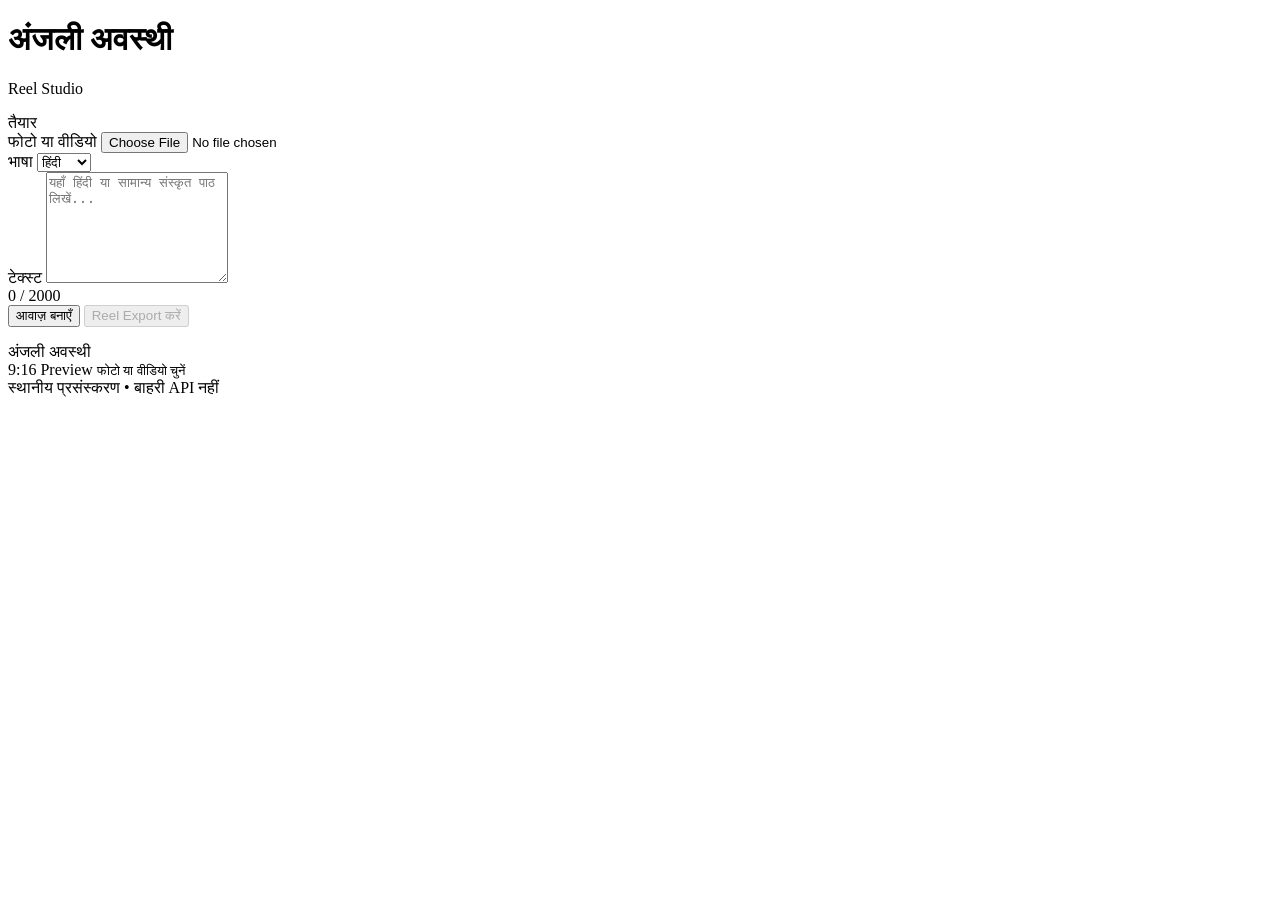
==== index.html @ f4f8afca "Rename imdex.html to index.html" ====
<!doctype html>
<html lang="hi">
<head>
  <meta charset="utf-8">
  <meta name="viewport" content="width=device-width, initial-scale=1">
  <meta name="description" content="अंजली अवस्थी — हिंदी और सामान्य संस्कृत TTS के साथ 9:16 reel studio">
  <title>अंजली अवस्थी — Reel Studio</title>
  <link rel="stylesheet" href="./styles.css">
</head>

<body>
  <header class="app-header">
    <div>
      <h1>अंजली अवस्थी</h1>
      <p>Reel Studio</p>
    </div>

    <span id="appStatus" class="status" aria-live="polite">तैयार</span>
  </header>

  <main class="studio">
    <!-- Editor -->
    <section class="editor" aria-label="Reel editor">

      <div class="field">
        <label for="mediaInput">फोटो या वीडियो</label>
        <input
          id="mediaInput"
          type="file"
          accept="image/*,video/*"
        >
      </div>

      <div class="field">
        <label for="languageSelect">भाषा</label>
        <select id="languageSelect">
          <option value="hi-IN">हिंदी</option>
          <option value="sa-IN">संस्कृत</option>
        </select>
      </div>

      <div class="field">
        <label for="textInput">टेक्स्ट</label>
        <textarea
          id="textInput"
          rows="7"
          maxlength="2000"
          placeholder="यहाँ हिंदी या सामान्य संस्कृत पाठ लिखें..."
        ></textarea>
        <div class="field-meta">
          <span id="charCount">0 / 2000</span>
        </div>
      </div>

      <div class="actions">
        <button id="speakButton" type="button">
          आवाज़ बनाएँ
        </button>

        <button id="exportButton" type="button" disabled>
          Reel Export करें
        </button>
      </div>

      <p id="message" class="message" aria-live="polite"></p>
    </section>

    <!-- Preview -->
    <section class="preview" aria-label="Reel preview">
      <div class="preview-stage" id="previewStage">

        <img
          id="previewImage"
          alt="चयनित फोटो का preview"
          hidden
        >

        <video
          id="previewVideo"
          playsinline
          muted
          hidden
        ></video>

        <div
          id="textOverlay"
          class="text-overlay"
          aria-live="polite"
        ></div>

        <div class="watermark">अंजली अवस्थी</div>

        <div id="emptyPreview" class="preview-empty">
          <span>9:16 Preview</span>
          <small>फोटो या वीडियो चुनें</small>
        </div>
      </div>

      <audio
        id="ttsAudio"
        controls
        preload="none"
        hidden
      ></audio>

      <a
        id="downloadLink"
        class="download-link"
        hidden
      >
        Reel डाउनलोड करें
      </a>
    </section>
  </main>

  <footer class="app-footer">
    <span>स्थानीय प्रसंस्करण • बाहरी API नहीं</span>
  </footer>

  <script type="module" src="./app.js"></script>
</body>
</html>
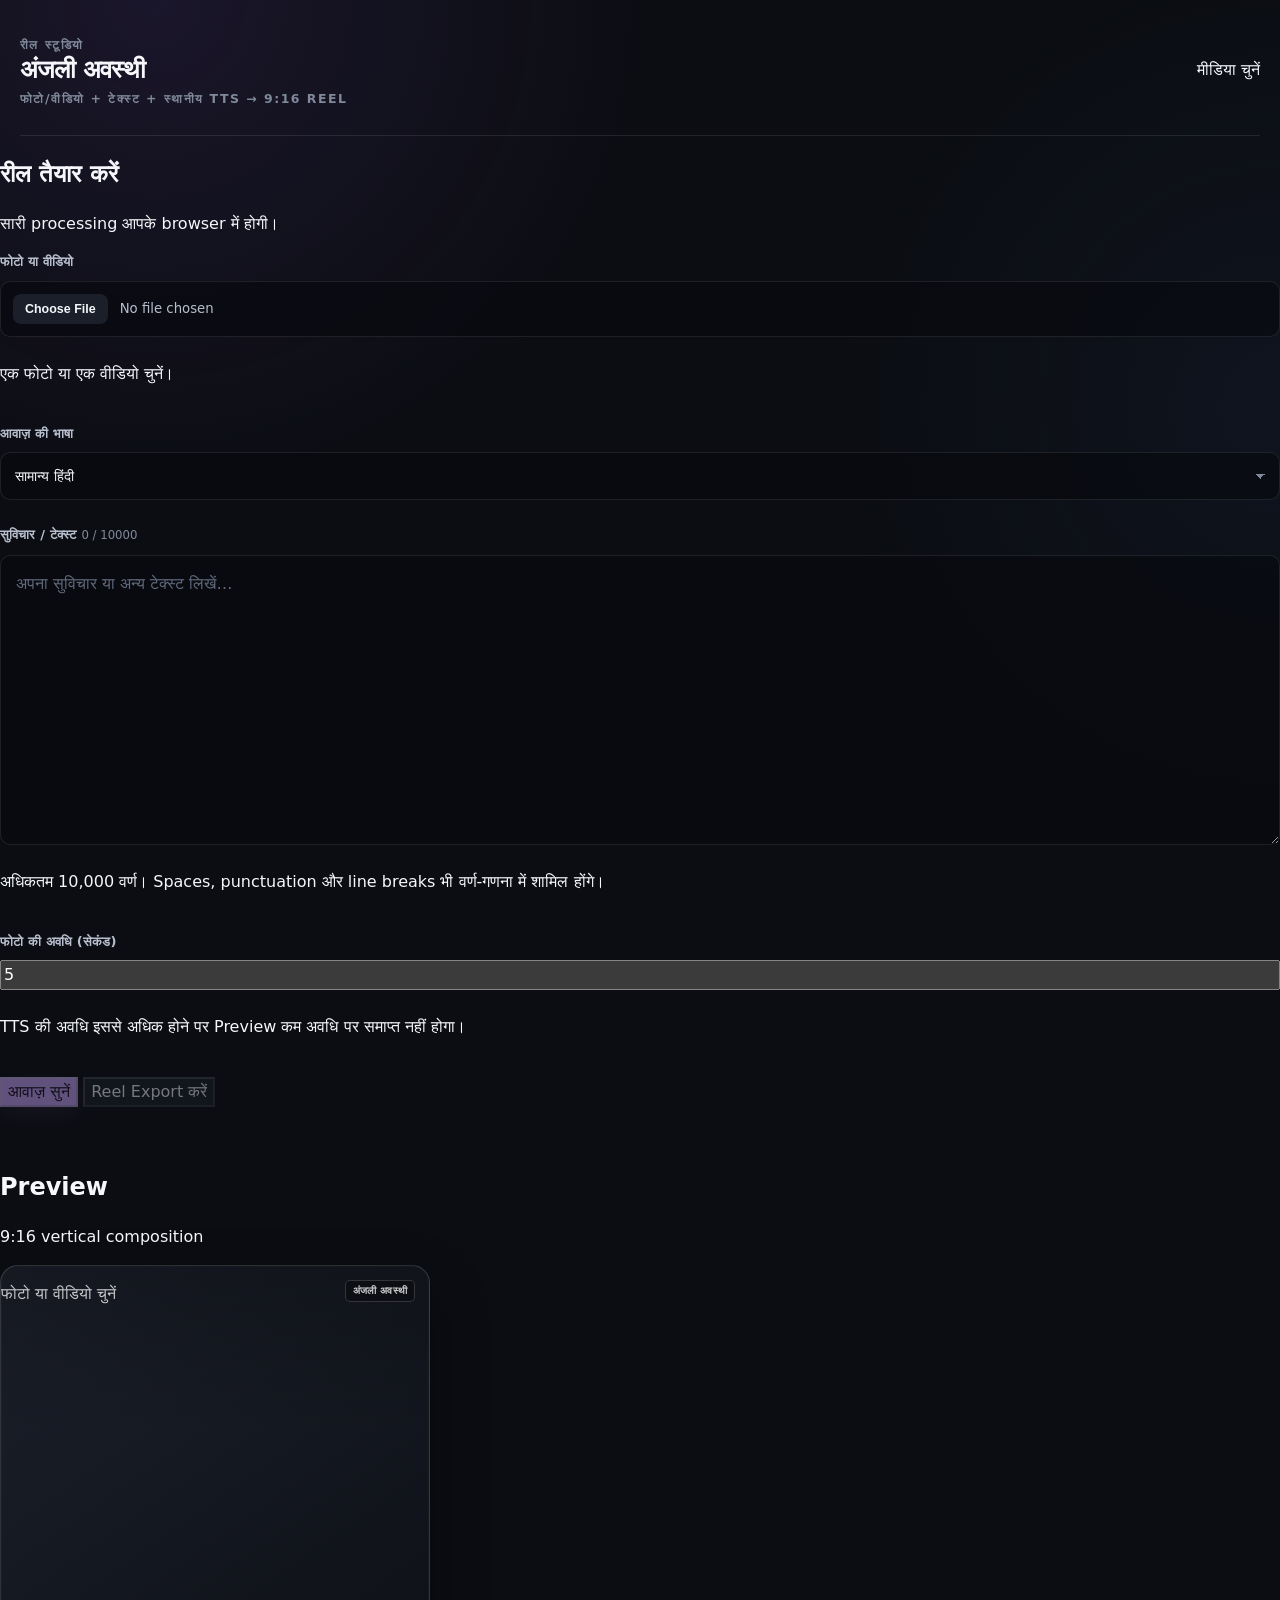
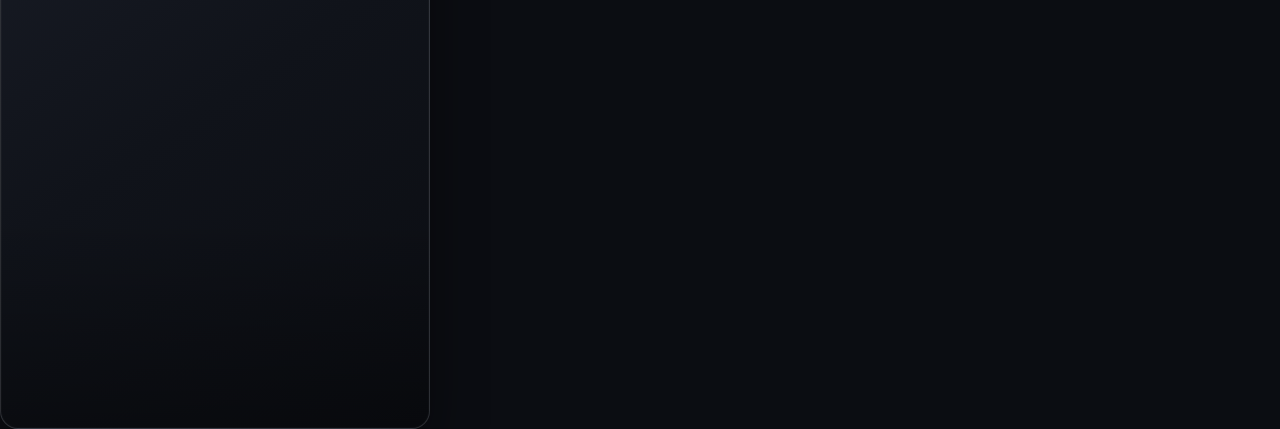
==== commit cea23dbe: "Update index.html" ====
--- a/index.html
+++ b/index.html
@@ -3,120 +3,141 @@
 <head>
   <meta charset="utf-8">
   <meta name="viewport" content="width=device-width, initial-scale=1">
-  <meta name="description" content="अंजली अवस्थी — हिंदी और सामान्य संस्कृत TTS के साथ 9:16 reel studio">
+  <meta name="description" content="अंजली अवस्थी — फोटो या वीडियो, टेक्स्ट और स्थानीय TTS से 9:16 रील प्रिव्यू स्टूडियो।">
   <title>अंजली अवस्थी — Reel Studio</title>
-  <link rel="stylesheet" href="./styles.css">
+  <link rel="stylesheet" href="styles.css">
 </head>
+<body>
+  <div class="app-shell">
+    <header class="app-header">
+      <div>
+        <p class="eyebrow">रील स्टूडियो</p>
+        <h1>अंजली अवस्थी</h1>
+        <p class="app-subtitle">फोटो/वीडियो + टेक्स्ट + स्थानीय TTS → 9:16 Reel</p>
+      </div>
+      <div id="appStatus" class="app-status" role="status" aria-live="polite">तैयार</div>
+    </header>
 
-<body>
-  <header class="app-header">
-    <div>
-      <h1>अंजली अवस्थी</h1>
-      <p>Reel Studio</p>
-    </div>
+    <main class="studio-layout">
+      <section class="control-panel" aria-labelledby="editorTitle">
+        <div class="section-heading">
+          <h2 id="editorTitle">रील तैयार करें</h2>
+          <p>सारी processing आपके browser में होगी।</p>
+        </div>
 
-    <span id="appStatus" class="status" aria-live="polite">तैयार</span>
-  </header>
+        <div class="field">
+          <label for="mediaInput">फोटो या वीडियो</label>
+          <input
+            id="mediaInput"
+            type="file"
+            accept="image/*,video/*"
+          >
+          <p class="field-help">एक फोटो या एक वीडियो चुनें।</p>
+        </div>
 
-  <main class="studio">
-    <!-- Editor -->
-    <section class="editor" aria-label="Reel editor">
+        <div class="field">
+          <label for="languageSelect">आवाज़ की भाषा</label>
+          <select id="languageSelect">
+            <option value="hi-IN">सामान्य हिंदी</option>
+            <option value="sa-IN">सामान्य संस्कृत</option>
+          </select>
+        </div>
 
-      <div class="field">
-        <label for="mediaInput">फोटो या वीडियो</label>
-        <input
-          id="mediaInput"
-          type="file"
-          accept="image/*,video/*"
-        >
-      </div>
+        <div class="field">
+          <div class="field-label-row">
+            <label for="textInput">सुविचार / टेक्स्ट</label>
+            <span id="charCount" class="char-count">0 / 10,000</span>
+          </div>
+          <textarea
+            id="textInput"
+            rows="9"
+            maxlength="10000"
+            placeholder="अपना सुविचार या अन्य टेक्स्ट लिखें…"
+            spellcheck="false"
+            aria-describedby="textHelp"
+          ></textarea>
+          <p id="textHelp" class="field-help">अधिकतम 10,000 वर्ण। Spaces, punctuation और line breaks भी वर्ण-गणना में शामिल होंगे।</p>
+        </div>
 
-      <div class="field">
-        <label for="languageSelect">भाषा</label>
-        <select id="languageSelect">
-          <option value="hi-IN">हिंदी</option>
-          <option value="sa-IN">संस्कृत</option>
-        </select>
-      </div>
+        <div class="field compact-field">
+          <label for="durationInput">फोटो की अवधि (सेकंड)</label>
+          <input
+            id="durationInput"
+            type="number"
+            min="1"
+            max="60"
+            step="1"
+            value="5"
+            inputmode="numeric"
+          >
+          <p class="field-help">TTS की अवधि इससे अधिक होने पर Preview कम अवधि पर समाप्त नहीं होगा।</p>
+        </div>
 
-      <div class="field">
-        <label for="textInput">टेक्स्ट</label>
-        <textarea
-          id="textInput"
-          rows="7"
-          maxlength="2000"
-          placeholder="यहाँ हिंदी या सामान्य संस्कृत पाठ लिखें..."
-        ></textarea>
-        <div class="field-meta">
-          <span id="charCount">0 / 2000</span>
+        <div class="action-row">
+          <button id="speakButton" class="button button-secondary" type="button">
+            आवाज़ सुनें
+          </button>
+          <button id="exportButton" class="button button-primary" type="button" disabled>
+            Reel Export करें
+          </button>
         </div>
-      </div>
 
-      <div class="actions">
-        <button id="speakButton" type="button">
-          आवाज़ बनाएँ
-        </button>
+        <p id="message" class="message" role="status" aria-live="polite"></p>
+      </section>
 
-        <button id="exportButton" type="button" disabled>
-          Reel Export करें
-        </button>
-      </div>
+      <section class="preview-panel" aria-labelledby="previewTitle">
+        <div class="section-heading">
+          <h2 id="previewTitle">Preview</h2>
+          <p>9:16 vertical composition</p>
+        </div>
 
-      <p id="message" class="message" aria-live="polite"></p>
-    </section>
+        <div id="previewStage" class="preview-stage" aria-label="रील प्रिव्यू">
+          <img
+            id="previewImage"
+            class="preview-media"
+            alt=""
+            hidden
+          >
 
-    <!-- Preview -->
-    <section class="preview" aria-label="Reel preview">
-      <div class="preview-stage" id="previewStage">
+          <video
+            id="previewVideo"
+            class="preview-media"
+            playsinline
+            preload="metadata"
+            hidden
+          ></video>
 
-        <img
-          id="previewImage"
-          alt="चयनित फोटो का preview"
-          hidden
-        >
+          <div id="textOverlay" class="text-overlay" aria-live="off"></div>
 
-        <video
-          id="previewVideo"
-          playsinline
-          muted
-          hidden
-        ></video>
+          <div id="watermark" class="watermark" aria-hidden="true">अंजली अवस्थी</div>
 
-        <div
-          id="textOverlay"
-          class="text-overlay"
-          aria-live="polite"
-        ></div>
+          <button
+            id="previewPlayButton"
+            class="preview-play-button"
+            type="button"
+            aria-label="Preview चलाएँ"
+            title="Preview चलाएँ"
+            hidden
+          >
+            <span id="previewPlayIcon" aria-hidden="true">▶</span>
+          </button>
 
-        <div class="watermark">अंजली अवस्थी</div>
+          <p id="emptyPreview" class="empty-preview">
+            फोटो या वीडियो चुनें
+          </p>
+        </div>
 
-        <div id="emptyPreview" class="preview-empty">
-          <span>9:16 Preview</span>
-          <small>फोटो या वीडियो चुनें</small>
-        </div>
-      </div>
+        <audio id="ttsAudio" preload="auto" hidden></audio>
 
-      <audio
-        id="ttsAudio"
-        controls
-        preload="none"
-        hidden
-      ></audio>
+        <a id="downloadLink" hidden>रील डाउनलोड करें</a>
+      </section>
+    </main>
+  </div>
 
-      <a
-        id="downloadLink"
-        class="download-link"
-        hidden
-      >
-        Reel डाउनलोड करें
-      </a>
-    </section>
-  </main>
+  <noscript>
+    यह Reel Studio चलाने के लिए JavaScript सक्षम होना आवश्यक है।
+  </noscript>
 
-  <footer class="app-footer">
-    <span>स्थानीय प्रसंस्करण • बाहरी API नहीं</span>
-  </footer>
-
-  <script type="module" src="./app.js"></script>
+  <script type="module" src="app.js"></script>
 </body>
 </html>
--- a/styles.css
+++ b/styles.css
@@ -0,0 +1,666 @@
+/* =========================================================
+   Awasthi Anjali Reel Studio
+   Professional responsive visual system
+   ========================================================= */
+
+:root {
+  color-scheme: dark;
+
+  --bg: #0b0d12;
+  --bg-soft: #11141b;
+  --surface: rgba(23, 27, 37, 0.92);
+  --surface-light: #1a1f2a;
+  --surface-hover: #222938;
+
+  --border: rgba(255, 255, 255, 0.09);
+  --border-strong: rgba(255, 255, 255, 0.16);
+
+  --text: #f5f7fb;
+  --text-soft: #b7bfce;
+  --text-muted: #7f899a;
+
+  --accent: #c7a6ff;
+  --accent-strong: #a978ff;
+  --accent-contrast: #171020;
+
+  --success: #73d6a1;
+  --danger: #ff7f91;
+
+  --radius-sm: 10px;
+  --radius-md: 16px;
+  --radius-lg: 22px;
+
+  --shadow-lg:
+    0 24px 80px rgba(0, 0, 0, 0.35);
+
+  --transition:
+    160ms ease;
+}
+
+*,
+*::before,
+*::after {
+  box-sizing: border-box;
+}
+
+html {
+  min-width: 320px;
+  background: var(--bg);
+  scroll-behavior: smooth;
+}
+
+body {
+  min-width: 320px;
+  min-height: 100vh;
+  margin: 0;
+  background:
+    radial-gradient(
+      circle at 12% 0%,
+      rgba(120, 78, 190, 0.14),
+      transparent 32rem
+    ),
+    radial-gradient(
+      circle at 100% 20%,
+      rgba(63, 104, 180, 0.08),
+      transparent 28rem
+    ),
+    var(--bg);
+  color: var(--text);
+  font-family:
+    Inter,
+    ui-sans-serif,
+    system-ui,
+    -apple-system,
+    BlinkMacSystemFont,
+    "Segoe UI",
+    "Noto Sans Devanagari",
+    sans-serif;
+  line-height: 1.5;
+  -webkit-font-smoothing: antialiased;
+  text-rendering: optimizeLegibility;
+}
+
+button,
+input,
+select,
+textarea {
+  font: inherit;
+}
+
+button,
+input,
+select,
+textarea,
+a {
+  -webkit-tap-highlight-color: transparent;
+}
+
+button,
+select,
+input[type="file"],
+a {
+  cursor: pointer;
+}
+
+button:disabled {
+  cursor: not-allowed;
+  opacity: 0.45;
+}
+
+button:focus-visible,
+input:focus-visible,
+select:focus-visible,
+textarea:focus-visible,
+a:focus-visible {
+  outline: 3px solid rgba(199, 166, 255, 0.35);
+  outline-offset: 3px;
+}
+
+/* =========================================================
+   Header
+   ========================================================= */
+
+.app-header {
+  width: min(1240px, calc(100% - 40px));
+  margin: 0 auto;
+  padding: 30px 0 26px;
+
+  display: flex;
+  align-items: center;
+  justify-content: space-between;
+  gap: 20px;
+
+  border-bottom: 1px solid var(--border);
+}
+
+.app-header h1 {
+  margin: 0;
+  color: var(--text);
+  font-size: clamp(1.2rem, 2vw, 1.55rem);
+  font-weight: 750;
+  letter-spacing: -0.035em;
+  line-height: 1.2;
+}
+
+.app-header p {
+  margin: 6px 0 0;
+  color: var(--text-muted);
+  font-size: 0.78rem;
+  font-weight: 600;
+  letter-spacing: 0.12em;
+  text-transform: uppercase;
+}
+
+.status {
+  display: inline-flex;
+  align-items: center;
+  min-height: 32px;
+  padding: 6px 12px;
+
+  border: 1px solid rgba(115, 214, 161, 0.18);
+  border-radius: 999px;
+  background: rgba(115, 214, 161, 0.08);
+
+  color: var(--success);
+  font-size: 0.78rem;
+  font-weight: 650;
+  white-space: nowrap;
+}
+
+/* =========================================================
+   Main layout
+   ========================================================= */
+
+.studio {
+  width: min(1240px, calc(100% - 40px));
+  margin: 0 auto;
+  padding: 34px 0 48px;
+
+  display: grid;
+  grid-template-columns: minmax(0, 0.88fr) minmax(320px, 1.12fr);
+  align-items: start;
+  gap: 28px;
+}
+
+.editor,
+.preview {
+  min-width: 0;
+  border: 1px solid var(--border);
+  border-radius: var(--radius-lg);
+  background:
+    linear-gradient(
+      145deg,
+      rgba(255, 255, 255, 0.035),
+      rgba(255, 255, 255, 0.012)
+    ),
+    var(--surface);
+  box-shadow: var(--shadow-lg);
+}
+
+.editor {
+  padding: clamp(20px, 3vw, 30px);
+}
+
+.preview {
+  padding: clamp(16px, 2.5vw, 24px);
+}
+
+/* =========================================================
+   Form fields
+   ========================================================= */
+
+.field {
+  display: flex;
+  flex-direction: column;
+  gap: 9px;
+  margin-bottom: 22px;
+}
+
+.field label {
+  color: var(--text-soft);
+  font-size: 0.82rem;
+  font-weight: 700;
+  letter-spacing: 0.01em;
+}
+
+.field input[type="file"],
+.field select,
+.field textarea {
+  width: 100%;
+  border: 1px solid var(--border);
+  border-radius: var(--radius-sm);
+  background: rgba(9, 11, 16, 0.72);
+  color: var(--text);
+  transition:
+    border-color var(--transition),
+    background var(--transition),
+    box-shadow var(--transition);
+}
+
+.field input[type="file"]:hover,
+.field select:hover,
+.field textarea:hover {
+  border-color: var(--border-strong);
+  background: rgba(13, 16, 23, 0.92);
+}
+
+.field input[type="file"]:focus,
+.field select:focus,
+.field textarea:focus {
+  border-color: var(--accent-strong);
+  box-shadow: 0 0 0 4px rgba(169, 120, 255, 0.1);
+  outline: none;
+}
+
+.field input[type="file"] {
+  min-height: 48px;
+  padding: 12px;
+  color: var(--text-soft);
+  font-size: 0.83rem;
+}
+
+.field input[type="file"]::file-selector-button {
+  margin-right: 12px;
+  padding: 8px 12px;
+  border: 0;
+  border-radius: 8px;
+  background: var(--surface-light);
+  color: var(--text);
+  font-size: 0.78rem;
+  font-weight: 700;
+  cursor: pointer;
+  transition: background var(--transition);
+}
+
+.field input[type="file"]::file-selector-button:hover {
+  background: var(--surface-hover);
+}
+
+.field select {
+  min-height: 48px;
+  padding: 0 42px 0 14px;
+  appearance: none;
+  background-image:
+    linear-gradient(45deg, transparent 50%, var(--text-muted) 50%),
+    linear-gradient(135deg, var(--text-muted) 50%, transparent 50%);
+  background-position:
+    calc(100% - 19px) 21px,
+    calc(100% - 14px) 21px;
+  background-repeat: no-repeat;
+  background-size: 5px 5px, 5px 5px;
+  font-size: 0.9rem;
+}
+
+.field textarea {
+  min-height: 164px;
+  padding: 14px 15px;
+  resize: vertical;
+  font-size: 1rem;
+  line-height: 1.8;
+}
+
+.field textarea::placeholder {
+  color: #606a7c;
+}
+
+.field-meta {
+  display: flex;
+  justify-content: flex-end;
+  margin-top: -2px;
+}
+
+#charCount {
+  color: var(--text-muted);
+  font-size: 0.73rem;
+  font-variant-numeric: tabular-nums;
+}
+
+/* =========================================================
+   Actions
+   ========================================================= */
+
+.actions {
+  display: flex;
+  flex-wrap: wrap;
+  gap: 10px;
+  margin-top: 28px;
+}
+
+.actions button {
+  min-height: 46px;
+  flex: 1 1 170px;
+  padding: 11px 18px;
+  border: 1px solid transparent;
+  border-radius: 11px;
+  font-size: 0.88rem;
+  font-weight: 750;
+  transition:
+    transform var(--transition),
+    background var(--transition),
+    border-color var(--transition),
+    box-shadow var(--transition),
+    color var(--transition);
+}
+
+#speakButton {
+  background: var(--accent);
+  color: var(--accent-contrast);
+  box-shadow: 0 8px 22px rgba(169, 120, 255, 0.15);
+}
+
+#speakButton:hover:not(:disabled) {
+  background: #d4baff;
+  box-shadow: 0 10px 28px rgba(169, 120, 255, 0.24);
+  transform: translateY(-1px);
+}
+
+#speakButton:active:not(:disabled),
+#exportButton:active:not(:disabled) {
+  transform: translateY(0);
+}
+
+#exportButton {
+  border-color: var(--border-strong);
+  background: var(--surface-light);
+  color: var(--text);
+}
+
+#exportButton:hover:not(:disabled) {
+  border-color: rgba(199, 166, 255, 0.45);
+  background: var(--surface-hover);
+  transform: translateY(-1px);
+}
+
+.message {
+  min-height: 24px;
+  margin: 18px 0 0;
+  color: var(--text-muted);
+  font-size: 0.82rem;
+}
+
+.message[data-type="success"] {
+  color: var(--success);
+}
+
+.message[data-type="error"] {
+  color: var(--danger);
+}
+
+/* =========================================================
+   Preview
+   ========================================================= */
+
+.preview {
+  display: flex;
+  flex-direction: column;
+  align-items: center;
+  gap: 18px;
+}
+
+.preview-stage {
+  position: relative;
+  isolation: isolate;
+  overflow: hidden;
+
+  width: min(100%, 430px);
+  aspect-ratio: 9 / 16;
+
+  border: 1px solid rgba(255, 255, 255, 0.13);
+  border-radius: 18px;
+  background:
+    linear-gradient(
+      145deg,
+      #1c202b 0%,
+      #10131a 55%,
+      #0b0d12 100%
+    );
+
+  box-shadow:
+    0 24px 55px rgba(0, 0, 0, 0.38),
+    inset 0 0 0 1px rgba(255, 255, 255, 0.025);
+}
+
+.preview-stage::after {
+  content: "";
+  position: absolute;
+  inset: 0;
+  z-index: 4;
+  pointer-events: none;
+  background:
+    linear-gradient(
+      180deg,
+      rgba(0, 0, 0, 0.24),
+      transparent 22%,
+      transparent 72%,
+      rgba(0, 0, 0, 0.3)
+    );
+}
+
+#previewImage,
+#previewVideo {
+  position: absolute;
+  inset: 0;
+  z-index: 1;
+
+  width: 100%;
+  height: 100%;
+
+  object-fit: cover;
+  background: #080a0e;
+}
+
+#previewImage[hidden],
+#previewVideo[hidden],
+#ttsAudio[hidden],
+#downloadLink[hidden],
+#emptyPreview[hidden] {
+  display: none;
+}
+
+.text-overlay {
+  position: absolute;
+  z-index: 5;
+  inset: auto 8% 13%;
+
+  color: #fff;
+  font-size: clamp(1rem, 2.2vw, 1.45rem);
+  font-weight: 750;
+  line-height: 1.65;
+  text-align: center;
+  text-wrap: balance;
+  white-space: pre-wrap;
+  overflow-wrap: anywhere;
+
+  text-shadow:
+    0 2px 3px rgba(0, 0, 0, 0.85),
+    0 4px 16px rgba(0, 0, 0, 0.65);
+}
+
+.watermark {
+  position: absolute;
+  z-index: 6;
+  top: 14px;
+  right: 14px;
+
+  max-width: 70%;
+  padding: 4px 7px;
+
+  border: 1px solid rgba(255, 255, 255, 0.16);
+  border-radius: 5px;
+  background: rgba(0, 0, 0, 0.26);
+
+  color: rgba(255, 255, 255, 0.78);
+  font-size: 0.62rem;
+  font-weight: 650;
+  letter-spacing: 0.02em;
+  line-height: 1.2;
+  white-space: nowrap;
+  backdrop-filter: blur(5px);
+}
+
+.preview-empty {
+  position: absolute;
+  inset: 0;
+  z-index: 2;
+
+  display: flex;
+  flex-direction: column;
+  align-items: center;
+  justify-content: center;
+  gap: 8px;
+
+  color: var(--text-muted);
+  text-align: center;
+}
+
+.preview-empty span {
+  color: #aab3c3;
+  font-size: 0.82rem;
+  font-weight: 750;
+  letter-spacing: 0.08em;
+  text-transform: uppercase;
+}
+
+.preview-empty small {
+  color: #626d7e;
+  font-size: 0.76rem;
+}
+
+#ttsAudio {
+  width: min(100%, 430px);
+  height: 38px;
+  accent-color: var(--accent);
+}
+
+.download-link {
+  display: inline-flex;
+  align-items: center;
+  justify-content: center;
+
+  width: min(100%, 430px);
+  min-height: 44px;
+  padding: 10px 16px;
+
+  border: 1px solid rgba(115, 214, 161, 0.22);
+  border-radius: 10px;
+  background: rgba(115, 214, 161, 0.09);
+
+  color: var(--success);
+  font-size: 0.85rem;
+  font-weight: 750;
+  text-decoration: none;
+
+  transition:
+    background var(--transition),
+    border-color var(--transition),
+    transform var(--transition);
+}
+
+.download-link:hover {
+  border-color: rgba(115, 214, 161, 0.4);
+  background: rgba(115, 214, 161, 0.15);
+  transform: translateY(-1px);
+}
+
+/* =========================================================
+   Footer
+   ========================================================= */
+
+.app-footer {
+  width: min(1240px, calc(100% - 40px));
+  margin: 0 auto;
+  padding: 0 0 28px;
+
+  color: #596375;
+  font-size: 0.72rem;
+  text-align: center;
+}
+
+/* =========================================================
+   Responsive layout
+   ========================================================= */
+
+@media (max-width: 900px) {
+  .studio {
+    grid-template-columns: minmax(0, 1fr);
+    max-width: 680px;
+  }
+
+  .preview {
+    order: -1;
+  }
+
+  .preview-stage {
+    width: min(100%, 360px);
+  }
+}
+
+@media (max-width: 560px) {
+  .app-header,
+  .studio,
+  .app-footer {
+    width: min(100% - 24px, 1240px);
+  }
+
+  .app-header {
+    padding: 22px 0 20px;
+  }
+
+  .studio {
+    gap: 16px;
+    padding: 20px 0 34px;
+  }
+
+  .editor,
+  .preview {
+    border-radius: 16px;
+  }
+
+  .editor {
+    padding: 18px;
+  }
+
+  .preview {
+    padding: 12px;
+  }
+
+  .preview-stage {
+    width: min(100%, 330px);
+    border-radius: 14px;
+  }
+
+  .actions {
+    flex-direction: column;
+  }
+
+  .actions button {
+    width: 100%;
+    flex-basis: auto;
+  }
+
+  .watermark {
+    top: 10px;
+    right: 10px;
+    font-size: 0.56rem;
+  }
+
+  .text-overlay {
+    inset-inline: 7%;
+    bottom: 12%;
+    font-size: 1rem;
+  }
+}
+
+@media (prefers-reduced-motion: reduce) {
+  html {
+    scroll-behavior: auto;
+  }
+
+  *,
+  *::before,
+  *::after {
+    transition-duration: 0.01ms !important;
+    animation-duration: 0.01ms !important;
+    animation-iteration-count: 1 !important;
+  }
+}
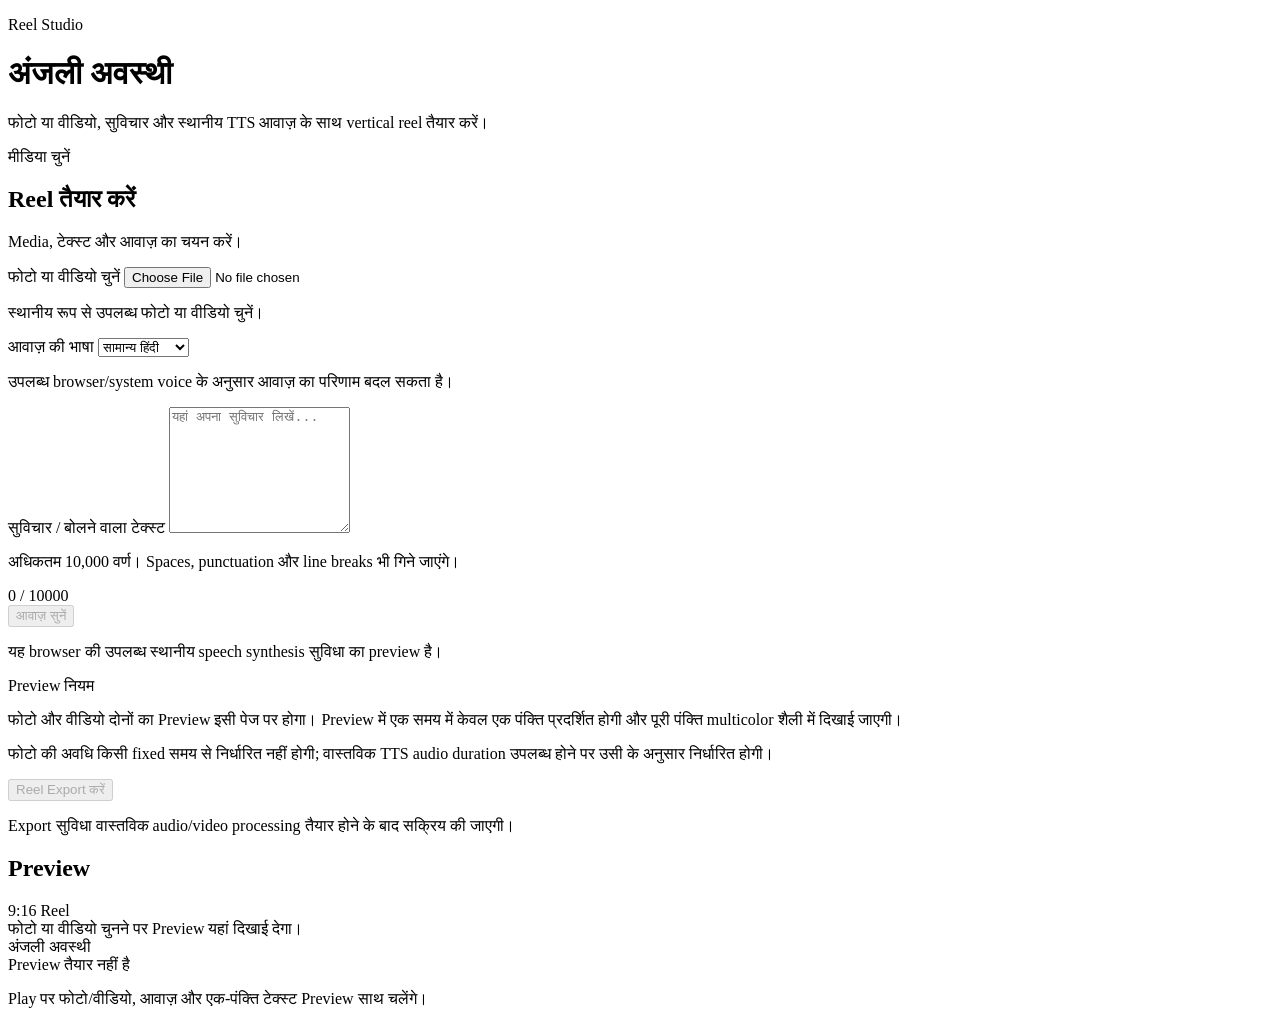
==== commit cbe9056a: "Update index.html" ====
--- a/index.html
+++ b/index.html
@@ -1,104 +1,234 @@
-<!doctype html>
+<!DOCTYPE html>
 <html lang="hi">
 <head>
-  <meta charset="utf-8">
-  <meta name="viewport" content="width=device-width, initial-scale=1">
-  <meta name="description" content="अंजली अवस्थी — फोटो या वीडियो, टेक्स्ट और स्थानीय TTS से 9:16 रील प्रिव्यू स्टूडियो।">
+  <meta charset="UTF-8">
+  <meta
+    name="viewport"
+    content="width=device-width, initial-scale=1"
+  >
+  <meta
+    name="description"
+    content="अंजली अवस्थी Reel Studio — फोटो या वीडियो, टेक्स्ट और स्थानीय आवाज़ से vertical reel preview बनाने का browser-based studio."
+  >
   <title>अंजली अवस्थी — Reel Studio</title>
+
   <link rel="stylesheet" href="styles.css">
+  <script type="module" src="app.js" defer></script>
 </head>
+
 <body>
   <div class="app-shell">
     <header class="app-header">
-      <div>
-        <p class="eyebrow">रील स्टूडियो</p>
-        <h1>अंजली अवस्थी</h1>
-        <p class="app-subtitle">फोटो/वीडियो + टेक्स्ट + स्थानीय TTS → 9:16 Reel</p>
+      <div class="app-brand">
+        <p class="app-kicker">Reel Studio</p>
+        <h1 class="app-title">अंजली अवस्थी</h1>
+        <p class="app-subtitle">
+          फोटो या वीडियो, सुविचार और स्थानीय TTS आवाज़ के साथ vertical reel तैयार करें।
+        </p>
       </div>
-      <div id="appStatus" class="app-status" role="status" aria-live="polite">तैयार</div>
+
+      <p
+        id="appStatus"
+        class="app-status"
+        role="status"
+        aria-live="polite"
+      >
+        तैयार
+      </p>
     </header>
 
     <main class="studio-layout">
-      <section class="control-panel" aria-labelledby="editorTitle">
-        <div class="section-heading">
-          <h2 id="editorTitle">रील तैयार करें</h2>
-          <p>सारी processing आपके browser में होगी।</p>
-        </div>
-
-        <div class="field">
-          <label for="mediaInput">फोटो या वीडियो</label>
-          <input
-            id="mediaInput"
-            type="file"
-            accept="image/*,video/*"
-          >
-          <p class="field-help">एक फोटो या एक वीडियो चुनें।</p>
-        </div>
-
-        <div class="field">
-          <label for="languageSelect">आवाज़ की भाषा</label>
-          <select id="languageSelect">
-            <option value="hi-IN">सामान्य हिंदी</option>
-            <option value="sa-IN">सामान्य संस्कृत</option>
-          </select>
-        </div>
-
-        <div class="field">
-          <div class="field-label-row">
-            <label for="textInput">सुविचार / टेक्स्ट</label>
-            <span id="charCount" class="char-count">0 / 10,000</span>
-          </div>
-          <textarea
-            id="textInput"
-            rows="9"
-            maxlength="10000"
-            placeholder="अपना सुविचार या अन्य टेक्स्ट लिखें…"
-            spellcheck="false"
-            aria-describedby="textHelp"
-          ></textarea>
-          <p id="textHelp" class="field-help">अधिकतम 10,000 वर्ण। Spaces, punctuation और line breaks भी वर्ण-गणना में शामिल होंगे।</p>
-        </div>
-
-        <div class="field compact-field">
-          <label for="durationInput">फोटो की अवधि (सेकंड)</label>
-          <input
-            id="durationInput"
-            type="number"
-            min="1"
-            max="60"
-            step="1"
-            value="5"
-            inputmode="numeric"
-          >
-          <p class="field-help">TTS की अवधि इससे अधिक होने पर Preview कम अवधि पर समाप्त नहीं होगा।</p>
-        </div>
-
-        <div class="action-row">
-          <button id="speakButton" class="button button-secondary" type="button">
-            आवाज़ सुनें
-          </button>
-          <button id="exportButton" class="button button-primary" type="button" disabled>
-            Reel Export करें
-          </button>
-        </div>
-
-        <p id="message" class="message" role="status" aria-live="polite"></p>
+      <!-- ================= Editor Panel ================= -->
+      <section
+        class="editor-panel"
+        aria-labelledby="editorTitle"
+      >
+        <div class="panel-heading">
+          <div>
+            <h2 id="editorTitle" class="panel-title">
+              Reel तैयार करें
+            </h2>
+            <p class="panel-description">
+              Media, टेक्स्ट और आवाज़ का चयन करें।
+            </p>
+          </div>
+        </div>
+
+        <div class="control-stack">
+          <!-- Media selection -->
+          <div class="field">
+            <label for="mediaInput">
+              फोटो या वीडियो चुनें
+            </label>
+
+            <input
+              id="mediaInput"
+              name="media"
+              type="file"
+              accept="image/*,video/*"
+            >
+
+            <p class="field-help">
+              स्थानीय रूप से उपलब्ध फोटो या वीडियो चुनें।
+            </p>
+          </div>
+
+          <!-- Language selection -->
+          <div class="field">
+            <label for="languageSelect">
+              आवाज़ की भाषा
+            </label>
+
+            <select
+              id="languageSelect"
+              name="language"
+            >
+              <option value="hi-IN">
+                सामान्य हिंदी
+              </option>
+              <option value="sa-IN">
+                सामान्य संस्कृत
+              </option>
+            </select>
+
+            <p class="field-help">
+              उपलब्ध browser/system voice के अनुसार आवाज़ का परिणाम बदल सकता है।
+            </p>
+          </div>
+
+          <!-- Text input -->
+          <div class="field">
+            <label for="textInput">
+              सुविचार / बोलने वाला टेक्स्ट
+            </label>
+
+            <textarea
+              id="textInput"
+              name="text"
+              maxlength="10000"
+              rows="8"
+              placeholder="यहां अपना सुविचार लिखें..."
+              aria-describedby="textHelp charCount"
+            ></textarea>
+
+            <div class="textarea-meta">
+              <p
+                id="textHelp"
+                class="field-help"
+              >
+                अधिकतम 10,000 वर्ण। Spaces, punctuation और line breaks भी गिने जाएंगे।
+              </p>
+
+              <span
+                id="charCount"
+                class="char-count"
+                aria-live="polite"
+              >
+                0 / 10,000
+              </span>
+            </div>
+          </div>
+
+          <!-- Voice action -->
+          <div class="field">
+            <div class="action-row">
+              <button
+                id="speakButton"
+                class="button button-secondary"
+                type="button"
+              >
+                आवाज़ सुनें
+              </button>
+            </div>
+
+            <p class="field-help">
+              यह browser की उपलब्ध स्थानीय speech synthesis सुविधा का preview है।
+            </p>
+          </div>
+
+          <!-- Preview information -->
+          <div class="field">
+            <p class="field-label">
+              Preview नियम
+            </p>
+
+            <p class="field-help">
+              फोटो और वीडियो दोनों का Preview इसी पेज पर होगा। Preview में एक समय में
+              केवल एक पंक्ति प्रदर्शित होगी और पूरी पंक्ति multicolor शैली में दिखाई जाएगी।
+            </p>
+
+            <p class="field-help">
+              फोटो की अवधि किसी fixed समय से निर्धारित नहीं होगी; वास्तविक TTS audio
+              duration उपलब्ध होने पर उसी के अनुसार निर्धारित होगी।
+            </p>
+          </div>
+
+          <!-- Export action -->
+          <div class="export-area">
+            <div class="action-row">
+              <button
+                id="exportButton"
+                class="button button-primary"
+                type="button"
+                disabled
+              >
+                Reel Export करें
+              </button>
+            </div>
+
+            <p class="field-help">
+              Export सुविधा वास्तविक audio/video processing तैयार होने के बाद सक्रिय की जाएगी।
+            </p>
+
+            <a
+              id="downloadLink"
+              class="download-link"
+              href="#"
+              hidden
+              download
+            >
+              Reel डाउनलोड करें
+            </a>
+          </div>
+
+          <p
+            id="message"
+            class="message"
+            role="status"
+            aria-live="polite"
+          ></p>
+        </div>
       </section>
 
-      <section class="preview-panel" aria-labelledby="previewTitle">
-        <div class="section-heading">
-          <h2 id="previewTitle">Preview</h2>
-          <p>9:16 vertical composition</p>
-        </div>
-
-        <div id="previewStage" class="preview-stage" aria-label="रील प्रिव्यू">
+      <!-- ================= Preview Panel ================= -->
+      <section
+        class="preview-panel"
+        aria-labelledby="previewTitle"
+      >
+        <div class="preview-heading">
+          <h2 id="previewTitle">
+            Preview
+          </h2>
+
+          <span class="preview-badge">
+            9:16 Reel
+          </span>
+        </div>
+
+        <div
+          id="previewStage"
+          class="preview-stage"
+          aria-label="Reel preview"
+        >
+          <!-- Image preview -->
           <img
             id="previewImage"
             class="preview-media"
-            alt=""
+            alt="चयनित फोटो का Preview"
             hidden
           >
 
+          <!-- Video preview -->
           <video
             id="previewVideo"
             class="preview-media"
@@ -107,37 +237,75 @@
             hidden
           ></video>
 
-          <div id="textOverlay" class="text-overlay" aria-live="off"></div>
-
-          <div id="watermark" class="watermark" aria-hidden="true">अंजली अवस्थी</div>
-
+          <!-- Empty state -->
+          <div
+            id="emptyPreview"
+            class="empty-preview"
+          >
+            <span>
+              फोटो या वीडियो चुनने पर Preview यहां दिखाई देगा।
+            </span>
+          </div>
+
+          <!-- One-line multicolor text overlay -->
+          <div
+            id="textOverlay"
+            class="text-overlay multicolor-text"
+            aria-live="polite"
+            aria-label="Preview text"
+            hidden
+          ></div>
+
+          <!-- Locked watermark -->
+          <div
+            id="watermark"
+            class="watermark"
+            aria-label="Watermark"
+          >
+            अंजली अवस्थी
+          </div>
+
+          <!-- Universal Play button for both image and video -->
           <button
             id="previewPlayButton"
             class="preview-play-button"
             type="button"
-            aria-label="Preview चलाएँ"
-            title="Preview चलाएँ"
+            aria-label="Preview चलाएं"
+            title="Preview चलाएं"
             hidden
           >
-            <span id="previewPlayIcon" aria-hidden="true">▶</span>
+            <span
+              id="previewPlayIcon"
+              class="preview-play-icon"
+              aria-hidden="true"
+            >
+              ▶
+            </span>
           </button>
-
-          <p id="emptyPreview" class="empty-preview">
-            फोटो या वीडियो चुनें
-          </p>
-        </div>
-
-        <audio id="ttsAudio" preload="auto" hidden></audio>
-
-        <a id="downloadLink" hidden>रील डाउनलोड करें</a>
+        </div>
+
+        <div class="preview-controls">
+          <span
+            id="previewState"
+            class="audio-status"
+            aria-live="polite"
+          >
+            Preview तैयार नहीं है
+          </span>
+        </div>
+
+        <p class="preview-caption">
+          Play पर फोटो/वीडियो, आवाज़ और एक-पंक्ति टेक्स्ट Preview साथ चलेंगे।
+        </p>
+
+        <!-- Hidden audio element reserved for actual generated audio data -->
+        <audio
+          id="ttsAudio"
+          preload="metadata"
+          hidden
+        ></audio>
       </section>
     </main>
   </div>
-
-  <noscript>
-    यह Reel Studio चलाने के लिए JavaScript सक्षम होना आवश्यक है।
-  </noscript>
-
-  <script type="module" src="app.js"></script>
 </body>
 </html>
--- a/styles.css
+++ b/styles.css
@@ -1,666 +1,311 @@
-/* =========================================================
-   Awasthi Anjali Reel Studio
-   Professional responsive visual system
-   ========================================================= */
-
-:root {
-  color-scheme: dark;
-
-  --bg: #0b0d12;
-  --bg-soft: #11141b;
-  --surface: rgba(23, 27, 37, 0.92);
-  --surface-light: #1a1f2a;
-  --surface-hover: #222938;
-
-  --border: rgba(255, 255, 255, 0.09);
-  --border-strong: rgba(255, 255, 255, 0.16);
-
-  --text: #f5f7fb;
-  --text-soft: #b7bfce;
-  --text-muted: #7f899a;
-
-  --accent: #c7a6ff;
-  --accent-strong: #a978ff;
-  --accent-contrast: #171020;
-
-  --success: #73d6a1;
-  --danger: #ff7f91;
-
-  --radius-sm: 10px;
-  --radius-md: 16px;
-  --radius-lg: 22px;
-
-  --shadow-lg:
-    0 24px 80px rgba(0, 0, 0, 0.35);
-
-  --transition:
-    160ms ease;
-}
-
-*,
-*::before,
-*::after {
-  box-sizing: border-box;
-}
-
-html {
-  min-width: 320px;
-  background: var(--bg);
-  scroll-behavior: smooth;
-}
-
-body {
-  min-width: 320px;
-  min-height: 100vh;
-  margin: 0;
-  background:
-    radial-gradient(
-      circle at 12% 0%,
-      rgba(120, 78, 190, 0.14),
-      transparent 32rem
-    ),
-    radial-gradient(
-      circle at 100% 20%,
-      rgba(63, 104, 180, 0.08),
-      transparent 28rem
-    ),
-    var(--bg);
-  color: var(--text);
-  font-family:
-    Inter,
-    ui-sans-serif,
-    system-ui,
-    -apple-system,
-    BlinkMacSystemFont,
-    "Segoe UI",
-    "Noto Sans Devanagari",
-    sans-serif;
-  line-height: 1.5;
-  -webkit-font-smoothing: antialiased;
-  text-rendering: optimizeLegibility;
-}
-
-button,
-input,
-select,
-textarea {
-  font: inherit;
-}
-
-button,
-input,
-select,
-textarea,
-a {
-  -webkit-tap-highlight-color: transparent;
-}
-
-button,
-select,
-input[type="file"],
-a {
-  cursor: pointer;
-}
-
-button:disabled {
-  cursor: not-allowed;
-  opacity: 0.45;
-}
-
-button:focus-visible,
-input:focus-visible,
-select:focus-visible,
-textarea:focus-visible,
-a:focus-visible {
-  outline: 3px solid rgba(199, 166, 255, 0.35);
-  outline-offset: 3px;
-}
-
-/* =========================================================
-   Header
-   ========================================================= */
-
-.app-header {
-  width: min(1240px, calc(100% - 40px));
-  margin: 0 auto;
-  padding: 30px 0 26px;
-
-  display: flex;
-  align-items: center;
-  justify-content: space-between;
-  gap: 20px;
-
-  border-bottom: 1px solid var(--border);
-}
-
-.app-header h1 {
-  margin: 0;
-  color: var(--text);
-  font-size: clamp(1.2rem, 2vw, 1.55rem);
-  font-weight: 750;
-  letter-spacing: -0.035em;
-  line-height: 1.2;
-}
-
-.app-header p {
-  margin: 6px 0 0;
-  color: var(--text-muted);
-  font-size: 0.78rem;
-  font-weight: 600;
-  letter-spacing: 0.12em;
-  text-transform: uppercase;
-}
-
-.status {
-  display: inline-flex;
-  align-items: center;
-  min-height: 32px;
-  padding: 6px 12px;
-
-  border: 1px solid rgba(115, 214, 161, 0.18);
-  border-radius: 999px;
-  background: rgba(115, 214, 161, 0.08);
-
-  color: var(--success);
-  font-size: 0.78rem;
-  font-weight: 650;
-  white-space: nowrap;
-}
-
-/* =========================================================
-   Main layout
-   ========================================================= */
-
-.studio {
-  width: min(1240px, calc(100% - 40px));
-  margin: 0 auto;
-  padding: 34px 0 48px;
-
-  display: grid;
-  grid-template-columns: minmax(0, 0.88fr) minmax(320px, 1.12fr);
-  align-items: start;
-  gap: 28px;
-}
-
-.editor,
-.preview {
-  min-width: 0;
-  border: 1px solid var(--border);
-  border-radius: var(--radius-lg);
-  background:
-    linear-gradient(
-      145deg,
-      rgba(255, 255, 255, 0.035),
-      rgba(255, 255, 255, 0.012)
-    ),
-    var(--surface);
-  box-shadow: var(--shadow-lg);
-}
-
-.editor {
-  padding: clamp(20px, 3vw, 30px);
-}
-
-.preview {
-  padding: clamp(16px, 2.5vw, 24px);
-}
-
-/* =========================================================
-   Form fields
-   ========================================================= */
-
-.field {
-  display: flex;
-  flex-direction: column;
-  gap: 9px;
-  margin-bottom: 22px;
-}
-
-.field label {
-  color: var(--text-soft);
-  font-size: 0.82rem;
-  font-weight: 700;
-  letter-spacing: 0.01em;
-}
-
-.field input[type="file"],
-.field select,
-.field textarea {
-  width: 100%;
-  border: 1px solid var(--border);
-  border-radius: var(--radius-sm);
-  background: rgba(9, 11, 16, 0.72);
-  color: var(--text);
-  transition:
-    border-color var(--transition),
-    background var(--transition),
-    box-shadow var(--transition);
-}
-
-.field input[type="file"]:hover,
-.field select:hover,
-.field textarea:hover {
-  border-color: var(--border-strong);
-  background: rgba(13, 16, 23, 0.92);
-}
-
-.field input[type="file"]:focus,
-.field select:focus,
-.field textarea:focus {
-  border-color: var(--accent-strong);
-  box-shadow: 0 0 0 4px rgba(169, 120, 255, 0.1);
-  outline: none;
-}
-
-.field input[type="file"] {
-  min-height: 48px;
-  padding: 12px;
-  color: var(--text-soft);
-  font-size: 0.83rem;
-}
-
-.field input[type="file"]::file-selector-button {
-  margin-right: 12px;
-  padding: 8px 12px;
-  border: 0;
-  border-radius: 8px;
-  background: var(--surface-light);
-  color: var(--text);
-  font-size: 0.78rem;
-  font-weight: 700;
-  cursor: pointer;
-  transition: background var(--transition);
-}
-
-.field input[type="file"]::file-selector-button:hover {
-  background: var(--surface-hover);
-}
-
-.field select {
-  min-height: 48px;
-  padding: 0 42px 0 14px;
-  appearance: none;
-  background-image:
-    linear-gradient(45deg, transparent 50%, var(--text-muted) 50%),
-    linear-gradient(135deg, var(--text-muted) 50%, transparent 50%);
-  background-position:
-    calc(100% - 19px) 21px,
-    calc(100% - 14px) 21px;
-  background-repeat: no-repeat;
-  background-size: 5px 5px, 5px 5px;
-  font-size: 0.9rem;
-}
-
-.field textarea {
-  min-height: 164px;
-  padding: 14px 15px;
-  resize: vertical;
-  font-size: 1rem;
-  line-height: 1.8;
-}
-
-.field textarea::placeholder {
-  color: #606a7c;
-}
-
-.field-meta {
-  display: flex;
-  justify-content: flex-end;
-  margin-top: -2px;
-}
-
-#charCount {
-  color: var(--text-muted);
-  font-size: 0.73rem;
-  font-variant-numeric: tabular-nums;
-}
-
-/* =========================================================
-   Actions
-   ========================================================= */
-
-.actions {
-  display: flex;
-  flex-wrap: wrap;
-  gap: 10px;
-  margin-top: 28px;
-}
-
-.actions button {
-  min-height: 46px;
-  flex: 1 1 170px;
-  padding: 11px 18px;
-  border: 1px solid transparent;
-  border-radius: 11px;
-  font-size: 0.88rem;
-  font-weight: 750;
-  transition:
-    transform var(--transition),
-    background var(--transition),
-    border-color var(--transition),
-    box-shadow var(--transition),
-    color var(--transition);
-}
-
-#speakButton {
-  background: var(--accent);
-  color: var(--accent-contrast);
-  box-shadow: 0 8px 22px rgba(169, 120, 255, 0.15);
-}
-
-#speakButton:hover:not(:disabled) {
-  background: #d4baff;
-  box-shadow: 0 10px 28px rgba(169, 120, 255, 0.24);
-  transform: translateY(-1px);
-}
-
-#speakButton:active:not(:disabled),
-#exportButton:active:not(:disabled) {
-  transform: translateY(0);
-}
-
-#exportButton {
-  border-color: var(--border-strong);
-  background: var(--surface-light);
-  color: var(--text);
-}
-
-#exportButton:hover:not(:disabled) {
-  border-color: rgba(199, 166, 255, 0.45);
-  background: var(--surface-hover);
-  transform: translateY(-1px);
-}
-
-.message {
-  min-height: 24px;
-  margin: 18px 0 0;
-  color: var(--text-muted);
-  font-size: 0.82rem;
-}
-
-.message[data-type="success"] {
-  color: var(--success);
-}
-
-.message[data-type="error"] {
-  color: var(--danger);
-}
-
-/* =========================================================
-   Preview
-   ========================================================= */
-
-.preview {
-  display: flex;
-  flex-direction: column;
-  align-items: center;
-  gap: 18px;
-}
-
-.preview-stage {
-  position: relative;
-  isolation: isolate;
-  overflow: hidden;
-
-  width: min(100%, 430px);
-  aspect-ratio: 9 / 16;
-
-  border: 1px solid rgba(255, 255, 255, 0.13);
-  border-radius: 18px;
-  background:
-    linear-gradient(
-      145deg,
-      #1c202b 0%,
-      #10131a 55%,
-      #0b0d12 100%
-    );
-
-  box-shadow:
-    0 24px 55px rgba(0, 0, 0, 0.38),
-    inset 0 0 0 1px rgba(255, 255, 255, 0.025);
-}
-
-.preview-stage::after {
-  content: "";
-  position: absolute;
-  inset: 0;
-  z-index: 4;
-  pointer-events: none;
-  background:
-    linear-gradient(
-      180deg,
-      rgba(0, 0, 0, 0.24),
-      transparent 22%,
-      transparent 72%,
-      rgba(0, 0, 0, 0.3)
-    );
-}
-
-#previewImage,
-#previewVideo {
-  position: absolute;
-  inset: 0;
-  z-index: 1;
-
-  width: 100%;
-  height: 100%;
-
-  object-fit: cover;
-  background: #080a0e;
-}
-
-#previewImage[hidden],
-#previewVideo[hidden],
-#ttsAudio[hidden],
-#downloadLink[hidden],
-#emptyPreview[hidden] {
-  display: none;
-}
-
-.text-overlay {
-  position: absolute;
-  z-index: 5;
-  inset: auto 8% 13%;
-
-  color: #fff;
-  font-size: clamp(1rem, 2.2vw, 1.45rem);
-  font-weight: 750;
-  line-height: 1.65;
-  text-align: center;
-  text-wrap: balance;
-  white-space: pre-wrap;
-  overflow-wrap: anywhere;
-
-  text-shadow:
-    0 2px 3px rgba(0, 0, 0, 0.85),
-    0 4px 16px rgba(0, 0, 0, 0.65);
-}
-
-.watermark {
-  position: absolute;
-  z-index: 6;
-  top: 14px;
-  right: 14px;
-
-  max-width: 70%;
-  padding: 4px 7px;
-
-  border: 1px solid rgba(255, 255, 255, 0.16);
-  border-radius: 5px;
-  background: rgba(0, 0, 0, 0.26);
-
-  color: rgba(255, 255, 255, 0.78);
-  font-size: 0.62rem;
-  font-weight: 650;
-  letter-spacing: 0.02em;
-  line-height: 1.2;
-  white-space: nowrap;
-  backdrop-filter: blur(5px);
-}
-
-.preview-empty {
-  position: absolute;
-  inset: 0;
-  z-index: 2;
-
-  display: flex;
-  flex-direction: column;
-  align-items: center;
-  justify-content: center;
-  gap: 8px;
-
-  color: var(--text-muted);
-  text-align: center;
-}
-
-.preview-empty span {
-  color: #aab3c3;
-  font-size: 0.82rem;
-  font-weight: 750;
-  letter-spacing: 0.08em;
-  text-transform: uppercase;
-}
-
-.preview-empty small {
-  color: #626d7e;
-  font-size: 0.76rem;
-}
-
-#ttsAudio {
-  width: min(100%, 430px);
-  height: 38px;
-  accent-color: var(--accent);
-}
-
-.download-link {
-  display: inline-flex;
-  align-items: center;
-  justify-content: center;
-
-  width: min(100%, 430px);
-  min-height: 44px;
-  padding: 10px 16px;
-
-  border: 1px solid rgba(115, 214, 161, 0.22);
-  border-radius: 10px;
-  background: rgba(115, 214, 161, 0.09);
-
-  color: var(--success);
-  font-size: 0.85rem;
-  font-weight: 750;
-  text-decoration: none;
-
-  transition:
-    background var(--transition),
-    border-color var(--transition),
-    transform var(--transition);
-}
-
-.download-link:hover {
-  border-color: rgba(115, 214, 161, 0.4);
-  background: rgba(115, 214, 161, 0.15);
-  transform: translateY(-1px);
-}
-
-/* =========================================================
-   Footer
-   ========================================================= */
-
-.app-footer {
-  width: min(1240px, calc(100% - 40px));
-  margin: 0 auto;
-  padding: 0 0 28px;
-
-  color: #596375;
-  font-size: 0.72rem;
-  text-align: center;
-}
-
-/* =========================================================
-   Responsive layout
-   ========================================================= */
-
-@media (max-width: 900px) {
-  .studio {
-    grid-template-columns: minmax(0, 1fr);
-    max-width: 680px;
-  }
-
-  .preview {
-    order: -1;
-  }
-
-  .preview-stage {
-    width: min(100%, 360px);
-  }
-}
-
-@media (max-width: 560px) {
-  .app-header,
-  .studio,
-  .app-footer {
-    width: min(100% - 24px, 1240px);
-  }
-
-  .app-header {
-    padding: 22px 0 20px;
-  }
-
-  .studio {
-    gap: 16px;
-    padding: 20px 0 34px;
-  }
-
-  .editor,
-  .preview {
-    border-radius: 16px;
-  }
-
-  .editor {
-    padding: 18px;
-  }
-
-  .preview {
-    padding: 12px;
-  }
-
-  .preview-stage {
-    width: min(100%, 330px);
-    border-radius: 14px;
-  }
-
-  .actions {
-    flex-direction: column;
-  }
-
-  .actions button {
-    width: 100%;
-    flex-basis: auto;
-  }
-
-  .watermark {
-    top: 10px;
-    right: 10px;
-    font-size: 0.56rem;
-  }
-
-  .text-overlay {
-    inset-inline: 7%;
-    bottom: 12%;
-    font-size: 1rem;
-  }
-}
-
-@media (prefers-reduced-motion: reduce) {
-  html {
-    scroll-behavior: auto;
-  }
-
-  *,
-  *::before,
-  *::after {
-    transition-duration: 0.01ms !important;
-    animation-duration: 0.01ms !important;
-    animation-iteration-count: 1 !important;
-  }
-}
+<!DOCTYPE html>
+<html lang="hi">
+<head>
+  <meta charset="UTF-8">
+  <meta
+    name="viewport"
+    content="width=device-width, initial-scale=1"
+  >
+  <meta
+    name="description"
+    content="अंजली अवस्थी Reel Studio — फोटो या वीडियो, टेक्स्ट और स्थानीय आवाज़ से vertical reel preview बनाने का browser-based studio."
+  >
+  <title>अंजली अवस्थी — Reel Studio</title>
+
+  <link rel="stylesheet" href="styles.css">
+  <script type="module" src="app.js" defer></script>
+</head>
+
+<body>
+  <div class="app-shell">
+    <header class="app-header">
+      <div class="app-brand">
+        <p class="app-kicker">Reel Studio</p>
+        <h1 class="app-title">अंजली अवस्थी</h1>
+        <p class="app-subtitle">
+          फोटो या वीडियो, सुविचार और स्थानीय TTS आवाज़ के साथ vertical reel तैयार करें।
+        </p>
+      </div>
+
+      <p
+        id="appStatus"
+        class="app-status"
+        role="status"
+        aria-live="polite"
+      >
+        तैयार
+      </p>
+    </header>
+
+    <main class="studio-layout">
+      <!-- ================= Editor Panel ================= -->
+      <section
+        class="editor-panel"
+        aria-labelledby="editorTitle"
+      >
+        <div class="panel-heading">
+          <div>
+            <h2 id="editorTitle" class="panel-title">
+              Reel तैयार करें
+            </h2>
+            <p class="panel-description">
+              Media, टेक्स्ट और आवाज़ का चयन करें।
+            </p>
+          </div>
+        </div>
+
+        <div class="control-stack">
+          <!-- Media selection -->
+          <div class="field">
+            <label for="mediaInput">
+              फोटो या वीडियो चुनें
+            </label>
+
+            <input
+              id="mediaInput"
+              name="media"
+              type="file"
+              accept="image/*,video/*"
+            >
+
+            <p class="field-help">
+              स्थानीय रूप से उपलब्ध फोटो या वीडियो चुनें।
+            </p>
+          </div>
+
+          <!-- Language selection -->
+          <div class="field">
+            <label for="languageSelect">
+              आवाज़ की भाषा
+            </label>
+
+            <select
+              id="languageSelect"
+              name="language"
+            >
+              <option value="hi-IN">
+                सामान्य हिंदी
+              </option>
+              <option value="sa-IN">
+                सामान्य संस्कृत
+              </option>
+            </select>
+
+            <p class="field-help">
+              उपलब्ध browser/system voice के अनुसार आवाज़ का परिणाम बदल सकता है।
+            </p>
+          </div>
+
+          <!-- Text input -->
+          <div class="field">
+            <label for="textInput">
+              सुविचार / बोलने वाला टेक्स्ट
+            </label>
+
+            <textarea
+              id="textInput"
+              name="text"
+              maxlength="10000"
+              rows="8"
+              placeholder="यहां अपना सुविचार लिखें..."
+              aria-describedby="textHelp charCount"
+            ></textarea>
+
+            <div class="textarea-meta">
+              <p
+                id="textHelp"
+                class="field-help"
+              >
+                अधिकतम 10,000 वर्ण। Spaces, punctuation और line breaks भी गिने जाएंगे।
+              </p>
+
+              <span
+                id="charCount"
+                class="char-count"
+                aria-live="polite"
+              >
+                0 / 10,000
+              </span>
+            </div>
+          </div>
+
+          <!-- Voice action -->
+          <div class="field">
+            <div class="action-row">
+              <button
+                id="speakButton"
+                class="button button-secondary"
+                type="button"
+              >
+                आवाज़ सुनें
+              </button>
+            </div>
+
+            <p class="field-help">
+              यह browser की उपलब्ध स्थानीय speech synthesis सुविधा का preview है।
+            </p>
+          </div>
+
+          <!-- Preview information -->
+          <div class="field">
+            <p class="field-label">
+              Preview नियम
+            </p>
+
+            <p class="field-help">
+              फोटो और वीडियो दोनों का Preview इसी पेज पर होगा। Preview में एक समय में
+              केवल एक पंक्ति प्रदर्शित होगी और पूरी पंक्ति multicolor शैली में दिखाई जाएगी।
+            </p>
+
+            <p class="field-help">
+              फोटो की अवधि किसी fixed समय से निर्धारित नहीं होगी; वास्तविक TTS audio
+              duration उपलब्ध होने पर उसी के अनुसार निर्धारित होगी।
+            </p>
+          </div>
+
+          <!-- Export action -->
+          <div class="export-area">
+            <div class="action-row">
+              <button
+                id="exportButton"
+                class="button button-primary"
+                type="button"
+                disabled
+              >
+                Reel Export करें
+              </button>
+            </div>
+
+            <p class="field-help">
+              Export सुविधा वास्तविक audio/video processing तैयार होने के बाद सक्रिय की जाएगी।
+            </p>
+
+            <a
+              id="downloadLink"
+              class="download-link"
+              href="#"
+              hidden
+              download
+            >
+              Reel डाउनलोड करें
+            </a>
+          </div>
+
+          <p
+            id="message"
+            class="message"
+            role="status"
+            aria-live="polite"
+          ></p>
+        </div>
+      </section>
+
+      <!-- ================= Preview Panel ================= -->
+      <section
+        class="preview-panel"
+        aria-labelledby="previewTitle"
+      >
+        <div class="preview-heading">
+          <h2 id="previewTitle">
+            Preview
+          </h2>
+
+          <span class="preview-badge">
+            9:16 Reel
+          </span>
+        </div>
+
+        <div
+          id="previewStage"
+          class="preview-stage"
+          aria-label="Reel preview"
+        >
+          <!-- Image preview -->
+          <img
+            id="previewImage"
+            class="preview-media"
+            alt="चयनित फोटो का Preview"
+            hidden
+          >
+
+          <!-- Video preview -->
+          <video
+            id="previewVideo"
+            class="preview-media"
+            playsinline
+            preload="metadata"
+            hidden
+          ></video>
+
+          <!-- Empty state -->
+          <div
+            id="emptyPreview"
+            class="empty-preview"
+          >
+            <span>
+              फोटो या वीडियो चुनने पर Preview यहां दिखाई देगा।
+            </span>
+          </div>
+
+          <!-- One-line multicolor text overlay -->
+          <div
+            id="textOverlay"
+            class="text-overlay multicolor-text"
+            aria-live="polite"
+            aria-label="Preview text"
+            hidden
+          ></div>
+
+          <!-- Locked watermark -->
+          <div
+            id="watermark"
+            class="watermark"
+            aria-label="Watermark"
+          >
+            अंजली अवस्थी
+          </div>
+
+          <!-- Universal Play button for both image and video -->
+          <button
+            id="previewPlayButton"
+            class="preview-play-button"
+            type="button"
+            aria-label="Preview चलाएं"
+            title="Preview चलाएं"
+            hidden
+          >
+            <span
+              id="previewPlayIcon"
+              class="preview-play-icon"
+              aria-hidden="true"
+            >
+              ▶
+            </span>
+          </button>
+        </div>
+
+        <div class="preview-controls">
+          <span
+            id="previewState"
+            class="audio-status"
+            aria-live="polite"
+          >
+            Preview तैयार नहीं है
+          </span>
+        </div>
+
+        <p class="preview-caption">
+          Play पर फोटो/वीडियो, आवाज़ और एक-पंक्ति टेक्स्ट Preview साथ चलेंगे।
+        </p>
+
+        <!-- Hidden audio element reserved for actual generated audio data -->
+        <audio
+          id="ttsAudio"
+          preload="metadata"
+          hidden
+        ></audio>
+      </section>
+    </main>
+  </div>
+</body>
+</html>
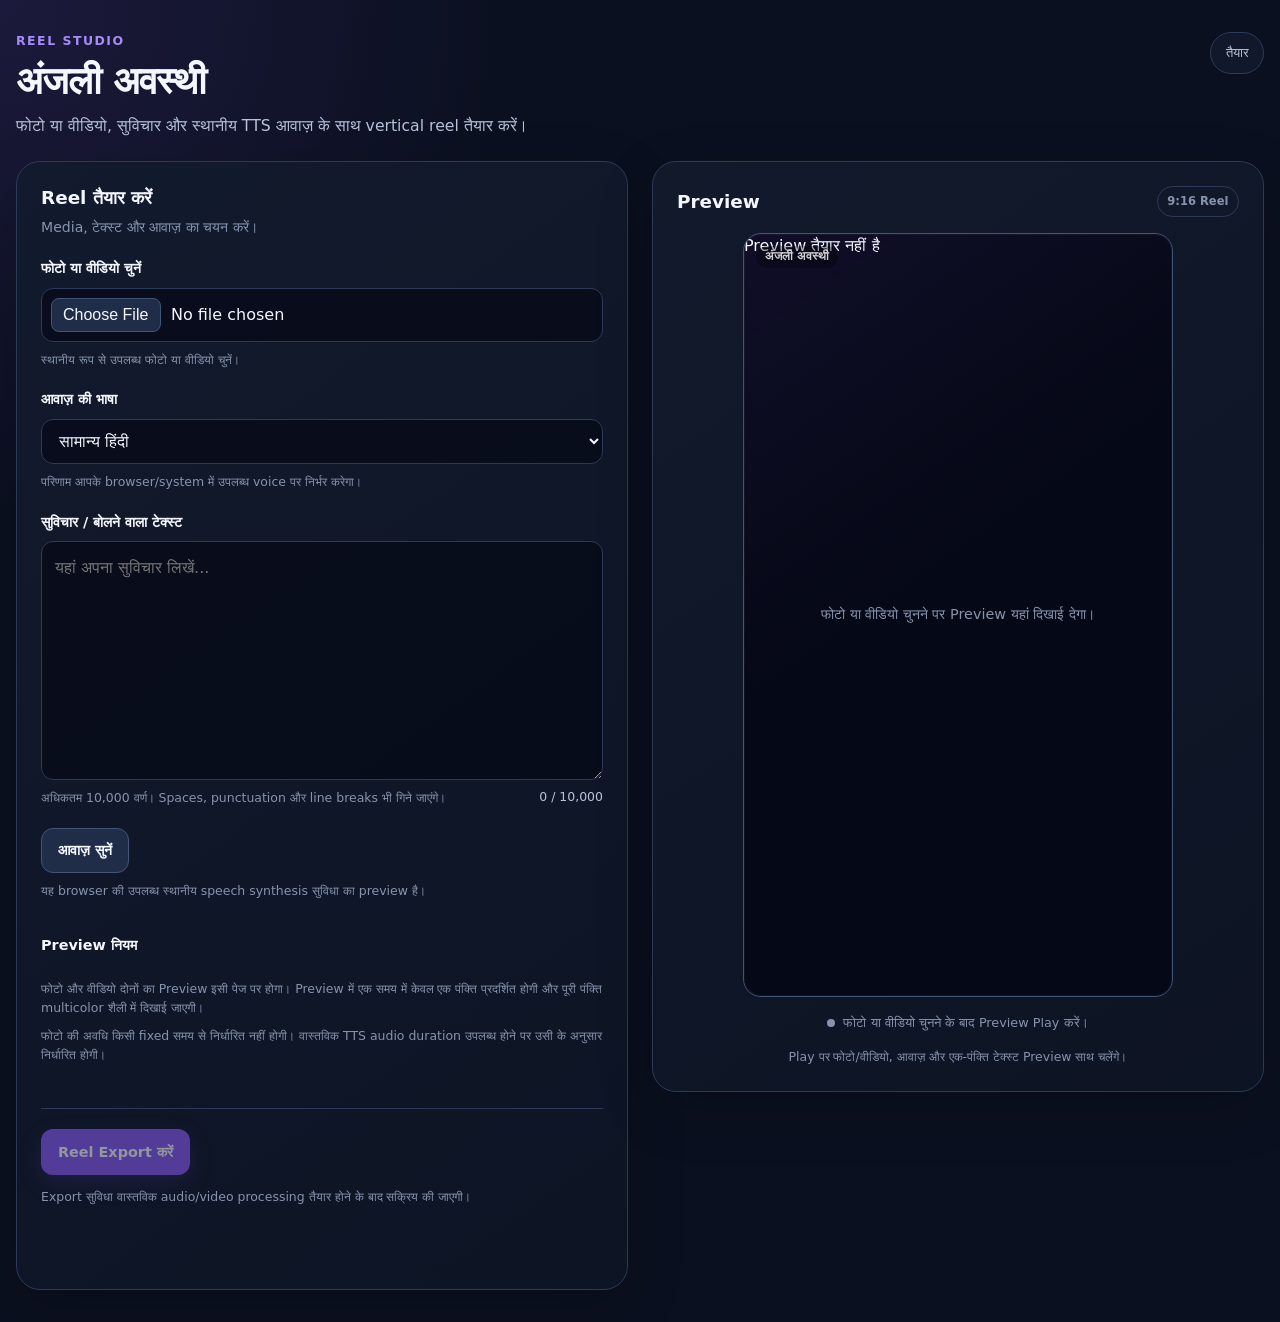
==== commit 4929b59d: "Update index.html" ====
--- a/index.html
+++ b/index.html
@@ -2,14 +2,17 @@
 <html lang="hi">
 <head>
   <meta charset="UTF-8">
+
   <meta
     name="viewport"
     content="width=device-width, initial-scale=1"
   >
+
   <meta
     name="description"
-    content="अंजली अवस्थी Reel Studio — फोटो या वीडियो, टेक्स्ट और स्थानीय आवाज़ से vertical reel preview बनाने का browser-based studio."
+    content="अंजली अवस्थी Reel Studio — फोटो या वीडियो, टेक्स्ट और स्थानीय आवाज़ के साथ vertical reel preview बनाने का browser-based studio."
   >
+
   <title>अंजली अवस्थी — Reel Studio</title>
 
   <link rel="stylesheet" href="styles.css">
@@ -18,10 +21,16 @@
 
 <body>
   <div class="app-shell">
+
+    <!-- ================= Header ================= -->
     <header class="app-header">
       <div class="app-brand">
         <p class="app-kicker">Reel Studio</p>
-        <h1 class="app-title">अंजली अवस्थी</h1>
+
+        <h1 class="app-title">
+          अंजली अवस्थी
+        </h1>
+
         <p class="app-subtitle">
           फोटो या वीडियो, सुविचार और स्थानीय TTS आवाज़ के साथ vertical reel तैयार करें।
         </p>
@@ -37,7 +46,9 @@
       </p>
     </header>
 
+    <!-- ================= Main Studio ================= -->
     <main class="studio-layout">
+
       <!-- ================= Editor Panel ================= -->
       <section
         class="editor-panel"
@@ -45,9 +56,13 @@
       >
         <div class="panel-heading">
           <div>
-            <h2 id="editorTitle" class="panel-title">
+            <h2
+              id="editorTitle"
+              class="panel-title"
+            >
               Reel तैयार करें
             </h2>
+
             <p class="panel-description">
               Media, टेक्स्ट और आवाज़ का चयन करें।
             </p>
@@ -55,6 +70,7 @@
         </div>
 
         <div class="control-stack">
+
           <!-- Media selection -->
           <div class="field">
             <label for="mediaInput">
@@ -86,13 +102,14 @@
               <option value="hi-IN">
                 सामान्य हिंदी
               </option>
+
               <option value="sa-IN">
                 सामान्य संस्कृत
               </option>
             </select>
 
             <p class="field-help">
-              उपलब्ध browser/system voice के अनुसार आवाज़ का परिणाम बदल सकता है।
+              परिणाम आपके browser/system में उपलब्ध voice पर निर्भर करेगा।
             </p>
           </div>
 
@@ -158,7 +175,7 @@
             </p>
 
             <p class="field-help">
-              फोटो की अवधि किसी fixed समय से निर्धारित नहीं होगी; वास्तविक TTS audio
+              फोटो की अवधि किसी fixed समय से निर्धारित नहीं होगी। वास्तविक TTS audio
               duration उपलब्ध होने पर उसी के अनुसार निर्धारित होगी।
             </p>
           </div>
@@ -191,12 +208,14 @@
             </a>
           </div>
 
+          <!-- Application message -->
           <p
             id="message"
             class="message"
             role="status"
             aria-live="polite"
           ></p>
+
         </div>
       </section>
 
@@ -215,12 +234,14 @@
           </span>
         </div>
 
+        <!-- Preview frame -->
         <div
           id="previewStage"
           class="preview-stage"
           aria-label="Reel preview"
         >
-          <!-- Image preview -->
+
+          <!-- Selected image -->
           <img
             id="previewImage"
             class="preview-media"
@@ -228,7 +249,7 @@
             hidden
           >
 
-          <!-- Video preview -->
+          <!-- Selected video -->
           <video
             id="previewVideo"
             class="preview-media"
@@ -237,7 +258,7 @@
             hidden
           ></video>
 
-          <!-- Empty state -->
+          <!-- Empty preview state -->
           <div
             id="emptyPreview"
             class="empty-preview"
@@ -256,7 +277,7 @@
             hidden
           ></div>
 
-          <!-- Locked watermark -->
+          <!-- Watermark: intentionally inside previewStage -->
           <div
             id="watermark"
             class="watermark"
@@ -265,7 +286,7 @@
             अंजली अवस्थी
           </div>
 
-          <!-- Universal Play button for both image and video -->
+          <!-- Universal Preview Play button -->
           <button
             id="previewPlayButton"
             class="preview-play-button"
@@ -282,15 +303,24 @@
               ▶
             </span>
           </button>
+
+          <!-- Preview status inside frame -->
+          <div
+            id="previewState"
+            class="preview-state"
+            aria-live="polite"
+          >
+            Preview तैयार नहीं है
+          </div>
+
         </div>
 
         <div class="preview-controls">
           <span
-            id="previewState"
             class="audio-status"
             aria-live="polite"
           >
-            Preview तैयार नहीं है
+            फोटो या वीडियो चुनने के बाद Preview Play करें।
           </span>
         </div>
 
@@ -298,13 +328,15 @@
           Play पर फोटो/वीडियो, आवाज़ और एक-पंक्ति टेक्स्ट Preview साथ चलेंगे।
         </p>
 
-        <!-- Hidden audio element reserved for actual generated audio data -->
+        <!-- Reserved audio element -->
         <audio
           id="ttsAudio"
           preload="metadata"
           hidden
         ></audio>
+
       </section>
+
     </main>
   </div>
 </body>
--- a/styles.css
+++ b/styles.css
@@ -1,311 +1,820 @@
-<!DOCTYPE html>
-<html lang="hi">
-<head>
-  <meta charset="UTF-8">
-  <meta
-    name="viewport"
-    content="width=device-width, initial-scale=1"
-  >
-  <meta
-    name="description"
-    content="अंजली अवस्थी Reel Studio — फोटो या वीडियो, टेक्स्ट और स्थानीय आवाज़ से vertical reel preview बनाने का browser-based studio."
-  >
-  <title>अंजली अवस्थी — Reel Studio</title>
-
-  <link rel="stylesheet" href="styles.css">
-  <script type="module" src="app.js" defer></script>
-</head>
-
-<body>
-  <div class="app-shell">
-    <header class="app-header">
-      <div class="app-brand">
-        <p class="app-kicker">Reel Studio</p>
-        <h1 class="app-title">अंजली अवस्थी</h1>
-        <p class="app-subtitle">
-          फोटो या वीडियो, सुविचार और स्थानीय TTS आवाज़ के साथ vertical reel तैयार करें।
-        </p>
-      </div>
-
-      <p
-        id="appStatus"
-        class="app-status"
-        role="status"
-        aria-live="polite"
-      >
-        तैयार
-      </p>
-    </header>
-
-    <main class="studio-layout">
-      <!-- ================= Editor Panel ================= -->
-      <section
-        class="editor-panel"
-        aria-labelledby="editorTitle"
-      >
-        <div class="panel-heading">
-          <div>
-            <h2 id="editorTitle" class="panel-title">
-              Reel तैयार करें
-            </h2>
-            <p class="panel-description">
-              Media, टेक्स्ट और आवाज़ का चयन करें।
-            </p>
-          </div>
-        </div>
-
-        <div class="control-stack">
-          <!-- Media selection -->
-          <div class="field">
-            <label for="mediaInput">
-              फोटो या वीडियो चुनें
-            </label>
-
-            <input
-              id="mediaInput"
-              name="media"
-              type="file"
-              accept="image/*,video/*"
-            >
-
-            <p class="field-help">
-              स्थानीय रूप से उपलब्ध फोटो या वीडियो चुनें।
-            </p>
-          </div>
-
-          <!-- Language selection -->
-          <div class="field">
-            <label for="languageSelect">
-              आवाज़ की भाषा
-            </label>
-
-            <select
-              id="languageSelect"
-              name="language"
-            >
-              <option value="hi-IN">
-                सामान्य हिंदी
-              </option>
-              <option value="sa-IN">
-                सामान्य संस्कृत
-              </option>
-            </select>
-
-            <p class="field-help">
-              उपलब्ध browser/system voice के अनुसार आवाज़ का परिणाम बदल सकता है।
-            </p>
-          </div>
-
-          <!-- Text input -->
-          <div class="field">
-            <label for="textInput">
-              सुविचार / बोलने वाला टेक्स्ट
-            </label>
-
-            <textarea
-              id="textInput"
-              name="text"
-              maxlength="10000"
-              rows="8"
-              placeholder="यहां अपना सुविचार लिखें..."
-              aria-describedby="textHelp charCount"
-            ></textarea>
-
-            <div class="textarea-meta">
-              <p
-                id="textHelp"
-                class="field-help"
-              >
-                अधिकतम 10,000 वर्ण। Spaces, punctuation और line breaks भी गिने जाएंगे।
-              </p>
-
-              <span
-                id="charCount"
-                class="char-count"
-                aria-live="polite"
-              >
-                0 / 10,000
-              </span>
-            </div>
-          </div>
-
-          <!-- Voice action -->
-          <div class="field">
-            <div class="action-row">
-              <button
-                id="speakButton"
-                class="button button-secondary"
-                type="button"
-              >
-                आवाज़ सुनें
-              </button>
-            </div>
-
-            <p class="field-help">
-              यह browser की उपलब्ध स्थानीय speech synthesis सुविधा का preview है।
-            </p>
-          </div>
-
-          <!-- Preview information -->
-          <div class="field">
-            <p class="field-label">
-              Preview नियम
-            </p>
-
-            <p class="field-help">
-              फोटो और वीडियो दोनों का Preview इसी पेज पर होगा। Preview में एक समय में
-              केवल एक पंक्ति प्रदर्शित होगी और पूरी पंक्ति multicolor शैली में दिखाई जाएगी।
-            </p>
-
-            <p class="field-help">
-              फोटो की अवधि किसी fixed समय से निर्धारित नहीं होगी; वास्तविक TTS audio
-              duration उपलब्ध होने पर उसी के अनुसार निर्धारित होगी।
-            </p>
-          </div>
-
-          <!-- Export action -->
-          <div class="export-area">
-            <div class="action-row">
-              <button
-                id="exportButton"
-                class="button button-primary"
-                type="button"
-                disabled
-              >
-                Reel Export करें
-              </button>
-            </div>
-
-            <p class="field-help">
-              Export सुविधा वास्तविक audio/video processing तैयार होने के बाद सक्रिय की जाएगी।
-            </p>
-
-            <a
-              id="downloadLink"
-              class="download-link"
-              href="#"
-              hidden
-              download
-            >
-              Reel डाउनलोड करें
-            </a>
-          </div>
-
-          <p
-            id="message"
-            class="message"
-            role="status"
-            aria-live="polite"
-          ></p>
-        </div>
-      </section>
-
-      <!-- ================= Preview Panel ================= -->
-      <section
-        class="preview-panel"
-        aria-labelledby="previewTitle"
-      >
-        <div class="preview-heading">
-          <h2 id="previewTitle">
-            Preview
-          </h2>
-
-          <span class="preview-badge">
-            9:16 Reel
-          </span>
-        </div>
-
-        <div
-          id="previewStage"
-          class="preview-stage"
-          aria-label="Reel preview"
-        >
-          <!-- Image preview -->
-          <img
-            id="previewImage"
-            class="preview-media"
-            alt="चयनित फोटो का Preview"
-            hidden
-          >
-
-          <!-- Video preview -->
-          <video
-            id="previewVideo"
-            class="preview-media"
-            playsinline
-            preload="metadata"
-            hidden
-          ></video>
-
-          <!-- Empty state -->
-          <div
-            id="emptyPreview"
-            class="empty-preview"
-          >
-            <span>
-              फोटो या वीडियो चुनने पर Preview यहां दिखाई देगा।
-            </span>
-          </div>
-
-          <!-- One-line multicolor text overlay -->
-          <div
-            id="textOverlay"
-            class="text-overlay multicolor-text"
-            aria-live="polite"
-            aria-label="Preview text"
-            hidden
-          ></div>
-
-          <!-- Locked watermark -->
-          <div
-            id="watermark"
-            class="watermark"
-            aria-label="Watermark"
-          >
-            अंजली अवस्थी
-          </div>
-
-          <!-- Universal Play button for both image and video -->
-          <button
-            id="previewPlayButton"
-            class="preview-play-button"
-            type="button"
-            aria-label="Preview चलाएं"
-            title="Preview चलाएं"
-            hidden
-          >
-            <span
-              id="previewPlayIcon"
-              class="preview-play-icon"
-              aria-hidden="true"
-            >
-              ▶
-            </span>
-          </button>
-        </div>
-
-        <div class="preview-controls">
-          <span
-            id="previewState"
-            class="audio-status"
-            aria-live="polite"
-          >
-            Preview तैयार नहीं है
-          </span>
-        </div>
-
-        <p class="preview-caption">
-          Play पर फोटो/वीडियो, आवाज़ और एक-पंक्ति टेक्स्ट Preview साथ चलेंगे।
-        </p>
-
-        <!-- Hidden audio element reserved for actual generated audio data -->
-        <audio
-          id="ttsAudio"
-          preload="metadata"
-          hidden
-        ></audio>
-      </section>
-    </main>
-  </div>
-</body>
-</html>
+/* =========================================================
+   Anjali Awasthi Reel Studio
+   Single-page responsive reel studio
+   ========================================================= */
+
+/* ---------- Design tokens ---------- */
+
+:root {
+  color-scheme: dark;
+
+  --color-background: #0b1020;
+  --color-surface: #121a2d;
+  --color-surface-soft: #18223a;
+  --color-surface-raised: #202d49;
+
+  --color-border: #2c3a58;
+  --color-border-strong: #435477;
+
+  --color-text: #f5f7ff;
+  --color-text-soft: #b8c2d9;
+  --color-text-muted: #8793ad;
+
+  --color-primary: #8b5cf6;
+  --color-primary-hover: #a78bfa;
+  --color-primary-text: #ffffff;
+
+  --color-success: #34d399;
+  --color-warning: #fbbf24;
+  --color-danger: #fb7185;
+
+  --color-preview-background: #050816;
+
+  --radius-small: 8px;
+  --radius-medium: 12px;
+  --radius-large: 18px;
+  --radius-extra-large: 24px;
+
+  --space-1: 0.25rem;
+  --space-2: 0.5rem;
+  --space-3: 0.75rem;
+  --space-4: 1rem;
+  --space-5: 1.25rem;
+  --space-6: 1.5rem;
+  --space-8: 2rem;
+
+  --shadow-panel: 0 18px 55px rgba(0, 0, 0, 0.2);
+  --shadow-overlay: 0 3px 18px rgba(0, 0, 0, 0.55);
+}
+
+/* ---------- Base reset ---------- */
+
+*,
+*::before,
+*::after {
+  box-sizing: border-box;
+}
+
+html {
+  min-width: 320px;
+  background: var(--color-background);
+}
+
+body {
+  min-width: 320px;
+  min-height: 100vh;
+  margin: 0;
+  background:
+    radial-gradient(
+      circle at top left,
+      rgba(139, 92, 246, 0.13),
+      transparent 32rem
+    ),
+    var(--color-background);
+  color: var(--color-text);
+  font-family:
+    Inter,
+    ui-sans-serif,
+    system-ui,
+    -apple-system,
+    BlinkMacSystemFont,
+    "Segoe UI",
+    sans-serif;
+  line-height: 1.5;
+}
+
+button,
+input,
+select,
+textarea {
+  font: inherit;
+}
+
+button,
+select,
+input[type="file"] {
+  cursor: pointer;
+}
+
+button:disabled,
+input:disabled,
+select:disabled,
+textarea:disabled {
+  cursor: not-allowed;
+  opacity: 0.55;
+}
+
+button:focus-visible,
+input:focus-visible,
+select:focus-visible,
+textarea:focus-visible,
+a:focus-visible {
+  outline: 3px solid rgba(167, 139, 250, 0.75);
+  outline-offset: 3px;
+}
+
+img,
+video {
+  display: block;
+  max-width: 100%;
+}
+
+/* ---------- App shell ---------- */
+
+.app-shell {
+  width: min(100% - 2rem, 1280px);
+  margin: 0 auto;
+  padding: var(--space-8) 0;
+}
+
+.app-header {
+  display: flex;
+  align-items: flex-start;
+  justify-content: space-between;
+  gap: var(--space-5);
+  margin-bottom: var(--space-6);
+}
+
+.app-brand {
+  min-width: 0;
+}
+
+.app-kicker {
+  margin: 0 0 var(--space-2);
+  color: var(--color-primary-hover);
+  font-size: 0.78rem;
+  font-weight: 700;
+  letter-spacing: 0.12em;
+  text-transform: uppercase;
+}
+
+.app-title {
+  margin: 0;
+  color: var(--color-text);
+  font-size: clamp(1.65rem, 3vw, 2.5rem);
+  line-height: 1.12;
+  letter-spacing: -0.03em;
+}
+
+.app-subtitle {
+  max-width: 680px;
+  margin: var(--space-3) 0 0;
+  color: var(--color-text-soft);
+  font-size: 0.98rem;
+}
+
+.app-status {
+  flex: 0 0 auto;
+  max-width: 280px;
+  margin: 0;
+  padding: 0.65rem 0.9rem;
+  border: 1px solid var(--color-border);
+  border-radius: 999px;
+  background: rgba(18, 26, 45, 0.85);
+  color: var(--color-text-soft);
+  font-size: 0.8rem;
+  text-align: center;
+}
+
+/* ---------- Single-page main layout ---------- */
+
+/*
+  Desktop:
+  Editor remains on the left.
+  Preview remains on the right, at the same vertical level.
+
+  Mobile:
+  The two panels stack only because of limited screen width.
+*/
+
+.studio-layout {
+  display: grid;
+  grid-template-columns: minmax(0, 1fr) minmax(360px, 1fr);
+  align-items: start;
+  gap: var(--space-6);
+}
+
+.editor-panel,
+.preview-panel {
+  min-width: 0;
+  border: 1px solid var(--color-border);
+  border-radius: var(--radius-extra-large);
+  background:
+    linear-gradient(
+      145deg,
+      rgba(18, 26, 45, 0.98),
+      rgba(13, 20, 36, 0.98)
+    );
+  box-shadow: var(--shadow-panel);
+}
+
+.editor-panel {
+  padding: clamp(1rem, 2vw, 1.5rem);
+}
+
+.preview-panel {
+  position: sticky;
+  top: 1rem;
+  padding: clamp(1rem, 2vw, 1.5rem);
+}
+
+/* ---------- Panel headings ---------- */
+
+.panel-heading {
+  display: flex;
+  align-items: flex-start;
+  justify-content: space-between;
+  gap: var(--space-4);
+  margin-bottom: var(--space-5);
+}
+
+.panel-title {
+  margin: 0;
+  font-size: 1.15rem;
+  line-height: 1.25;
+}
+
+.panel-description {
+  margin: var(--space-2) 0 0;
+  color: var(--color-text-muted);
+  font-size: 0.88rem;
+}
+
+/* ---------- Form structure ---------- */
+
+.control-stack {
+  display: grid;
+  gap: var(--space-5);
+}
+
+.field {
+  display: grid;
+  gap: var(--space-2);
+  min-width: 0;
+}
+
+.field-row {
+  display: grid;
+  grid-template-columns: repeat(2, minmax(0, 1fr));
+  gap: var(--space-4);
+}
+
+.field-label,
+.field > label {
+  color: var(--color-text);
+  font-size: 0.9rem;
+  font-weight: 700;
+}
+
+.field-help {
+  margin: 0;
+  color: var(--color-text-muted);
+  font-size: 0.78rem;
+  line-height: 1.55;
+}
+
+/* ---------- Inputs ---------- */
+
+.field input[type="file"],
+.field input[type="number"],
+.field input[type="text"],
+.field input[type="email"],
+.field select,
+.field textarea {
+  width: 100%;
+  border: 1px solid var(--color-border);
+  border-radius: var(--radius-medium);
+  background: rgba(5, 8, 22, 0.7);
+  color: var(--color-text);
+  transition:
+    border-color 160ms ease,
+    background-color 160ms ease,
+    box-shadow 160ms ease;
+}
+
+.field input[type="file"],
+.field input[type="number"],
+.field input[type="text"],
+.field input[type="email"],
+.field select {
+  min-height: 2.85rem;
+  padding: 0.65rem 0.8rem;
+}
+
+.field textarea {
+  min-height: 180px;
+  padding: 0.8rem;
+  resize: vertical;
+  line-height: 1.65;
+}
+
+.field input[type="file"] {
+  padding: 0.55rem;
+}
+
+.field input[type="file"]::file-selector-button {
+  margin-right: 0.65rem;
+  padding: 0.45rem 0.7rem;
+  border: 1px solid var(--color-border-strong);
+  border-radius: var(--radius-small);
+  background: var(--color-surface-raised);
+  color: var(--color-text);
+  cursor: pointer;
+}
+
+.field input:hover,
+.field select:hover,
+.field textarea:hover {
+  border-color: var(--color-border-strong);
+}
+
+.field input:focus,
+.field select:focus,
+.field textarea:focus {
+  border-color: var(--color-primary-hover);
+  background: rgba(5, 8, 22, 0.9);
+  box-shadow: 0 0 0 3px rgba(139, 92, 246, 0.16);
+  outline: none;
+}
+
+.textarea-meta {
+  display: flex;
+  align-items: flex-start;
+  justify-content: space-between;
+  gap: var(--space-3);
+}
+
+.char-count {
+  flex: 0 0 auto;
+  color: var(--color-text-soft);
+  font-size: 0.78rem;
+  font-variant-numeric: tabular-nums;
+  white-space: nowrap;
+}
+
+/* ---------- Action buttons ---------- */
+
+.action-row {
+  display: flex;
+  flex-wrap: wrap;
+  gap: var(--space-3);
+}
+
+.button {
+  display: inline-flex;
+  min-height: 2.85rem;
+  align-items: center;
+  justify-content: center;
+  gap: 0.5rem;
+  padding: 0.7rem 1rem;
+  border: 1px solid transparent;
+  border-radius: var(--radius-medium);
+  font-size: 0.9rem;
+  font-weight: 750;
+  line-height: 1;
+  transition:
+    background-color 160ms ease,
+    border-color 160ms ease,
+    color 160ms ease,
+    transform 160ms ease,
+    box-shadow 160ms ease;
+}
+
+.button:not(:disabled):hover {
+  transform: translateY(-1px);
+}
+
+.button:not(:disabled):active {
+  transform: translateY(0);
+}
+
+.button-primary {
+  background: var(--color-primary);
+  color: var(--color-primary-text);
+  box-shadow: 0 8px 22px rgba(139, 92, 246, 0.22);
+}
+
+.button-primary:not(:disabled):hover {
+  background: var(--color-primary-hover);
+}
+
+.button-secondary {
+  border-color: var(--color-border-strong);
+  background: var(--color-surface-raised);
+  color: var(--color-text);
+}
+
+.button-secondary:not(:disabled):hover {
+  border-color: var(--color-primary-hover);
+  background: #273555;
+}
+
+.button-ghost {
+  border-color: var(--color-border);
+  background: transparent;
+  color: var(--color-text-soft);
+}
+
+.button-ghost:not(:disabled):hover {
+  border-color: var(--color-border-strong);
+  color: var(--color-text);
+}
+
+/* ---------- Messages ---------- */
+
+.message {
+  min-height: 1.4rem;
+  margin: var(--space-4) 0 0;
+  color: var(--color-text-soft);
+  font-size: 0.85rem;
+}
+
+.message.is-success {
+  color: var(--color-success);
+}
+
+.message.is-warning {
+  color: var(--color-warning);
+}
+
+.message.is-error {
+  color: var(--color-danger);
+}
+
+/* ---------- Preview header ---------- */
+
+.preview-heading {
+  display: flex;
+  align-items: center;
+  justify-content: space-between;
+  gap: var(--space-3);
+  margin-bottom: var(--space-4);
+}
+
+.preview-heading h2 {
+  margin: 0;
+  font-size: 1.15rem;
+}
+
+.preview-badge {
+  padding: 0.35rem 0.6rem;
+  border: 1px solid var(--color-border);
+  border-radius: 999px;
+  color: var(--color-text-muted);
+  font-size: 0.72rem;
+  font-weight: 700;
+  white-space: nowrap;
+}
+
+/* ---------- 9:16 Preview stage ---------- */
+
+.preview-stage {
+  position: relative;
+  width: min(100%, 430px);
+  aspect-ratio: 9 / 16;
+  margin: 0 auto;
+  overflow: hidden;
+  border: 1px solid var(--color-border-strong);
+  border-radius: var(--radius-large);
+  background:
+    linear-gradient(
+      145deg,
+      rgba(139, 92, 246, 0.08),
+      transparent 45%
+    ),
+    var(--color-preview-background);
+  isolation: isolate;
+}
+
+.preview-stage::after {
+  position: absolute;
+  inset: 0;
+  z-index: 3;
+  border: 1px solid rgba(255, 255, 255, 0.04);
+  border-radius: inherit;
+  content: "";
+  pointer-events: none;
+}
+
+.preview-media {
+  position: absolute;
+  inset: 0;
+  z-index: 0;
+  width: 100%;
+  height: 100%;
+  object-fit: cover;
+  background: var(--color-preview-background);
+}
+
+.preview-media[hidden] {
+  display: none;
+}
+
+.empty-preview {
+  position: absolute;
+  inset: 0;
+  z-index: 1;
+  display: grid;
+  place-items: center;
+  padding: var(--space-6);
+  color: var(--color-text-muted);
+  font-size: 0.9rem;
+  text-align: center;
+}
+
+.empty-preview[hidden] {
+  display: none;
+}
+
+/* ---------- One-line text overlay ---------- */
+
+/*
+  The Preview text is intentionally limited to one line.
+  JavaScript will control which text segment is currently shown.
+*/
+
+.text-overlay {
+  position: absolute;
+  right: 0.75rem;
+  bottom: 14%;
+  left: 0.75rem;
+  z-index: 4;
+  display: block;
+  overflow: hidden;
+  color: #ffffff;
+  font-size: clamp(0.95rem, 3.2vw, 1.5rem);
+  font-weight: 800;
+  line-height: 1.25;
+  text-align: center;
+  text-shadow: var(--shadow-overlay);
+  white-space: nowrap;
+  text-overflow: clip;
+  overflow-wrap: normal;
+  word-break: keep-all;
+}
+
+.text-overlay[hidden] {
+  display: none;
+}
+
+/*
+  The complete visible line is multicolor.
+  There is intentionally no special color treatment
+  for only the currently spoken word.
+*/
+
+.multicolor-text {
+  color: transparent;
+  background:
+    linear-gradient(
+      90deg,
+      #ff6b6b 0%,
+      #ffd166 22%,
+      #06d6a0 45%,
+      #4cc9f0 68%,
+      #c77dff 100%
+    );
+  -webkit-background-clip: text;
+  background-clip: text;
+}
+
+/* ---------- Universal Preview Play button ---------- */
+
+/*
+  This button is used for both photo and video.
+  Its visibility is controlled by app.js.
+  CSS does not hide it based on media type.
+*/
+
+.preview-play-button {
+  position: absolute;
+  top: 50%;
+  left: 50%;
+  z-index: 8;
+  display: inline-grid;
+  width: 4rem;
+  height: 4rem;
+  place-items: center;
+  border: 1px solid rgba(255, 255, 255, 0.35);
+  border-radius: 50%;
+  background: rgba(5, 8, 22, 0.72);
+  color: #ffffff;
+  box-shadow: 0 10px 30px rgba(0, 0, 0, 0.35);
+  transform: translate(-50%, -50%);
+  backdrop-filter: blur(10px);
+  transition:
+    background-color 160ms ease,
+    border-color 160ms ease,
+    transform 160ms ease,
+    opacity 160ms ease;
+}
+
+.preview-play-button:not(:disabled):hover {
+  border-color: rgba(255, 255, 255, 0.7);
+  background: rgba(139, 92, 246, 0.88);
+  transform: translate(-50%, -50%) scale(1.05);
+}
+
+.preview-play-button:not(:disabled):active {
+  transform: translate(-50%, -50%) scale(0.97);
+}
+
+.preview-play-button[hidden] {
+  display: none;
+}
+
+.preview-play-icon {
+  margin-left: 0.15rem;
+  font-size: 1.4rem;
+  line-height: 1;
+}
+
+/* ---------- Preview state and caption ---------- */
+
+.preview-controls {
+  display: flex;
+  align-items: center;
+  justify-content: center;
+  flex-wrap: wrap;
+  gap: var(--space-3);
+  margin-top: var(--space-4);
+}
+
+.audio-status {
+  display: inline-flex;
+  align-items: center;
+  gap: var(--space-2);
+  color: var(--color-text-muted);
+  font-size: 0.8rem;
+  text-align: center;
+}
+
+.audio-status::before {
+  width: 0.5rem;
+  height: 0.5rem;
+  flex: 0 0 0.5rem;
+  border-radius: 50%;
+  background: var(--color-text-muted);
+  content: "";
+}
+
+.audio-status.is-ready {
+  color: var(--color-success);
+}
+
+.audio-status.is-ready::before {
+  background: var(--color-success);
+}
+
+.preview-caption {
+  margin: var(--space-4) 0 0;
+  color: var(--color-text-muted);
+  font-size: 0.78rem;
+  text-align: center;
+}
+
+/* ---------- Watermark ---------- */
+
+.watermark {
+  position: absolute;
+  top: 0.75rem;
+  left: 0.75rem;
+  z-index: 5;
+
+  color: rgba(255, 255, 255, 0.82);
+  font-size: 0.72rem;
+  font-weight: 600;
+  line-height: 1.2;
+  white-space: nowrap;
+
+  padding: 0.25rem 0.55rem;
+  border-radius: 999px;
+  background: rgba(0, 0, 0, 0.28);
+  text-shadow: 0 1px 3px rgba(0, 0, 0, 0.45);
+
+  pointer-events: none;
+}
+/* ---------- Export area ---------- */
+
+.export-area {
+  display: grid;
+  gap: var(--space-3);
+  margin-top: var(--space-6);
+  padding-top: var(--space-5);
+  border-top: 1px solid var(--color-border);
+}
+
+.download-link {
+  display: inline-flex;
+  align-items: center;
+  justify-content: center;
+  min-height: 2.85rem;
+  padding: 0.7rem 1rem;
+  border: 1px solid rgba(52, 211, 153, 0.35);
+  border-radius: var(--radius-medium);
+  background: rgba(52, 211, 153, 0.12);
+  color: #a7f3d0;
+  font-size: 0.9rem;
+  font-weight: 750;
+  text-decoration: none;
+}
+
+.download-link:hover {
+  background: rgba(52, 211, 153, 0.2);
+}
+
+/* ---------- Utility states ---------- */
+
+[hidden] {
+  display: none !important;
+}
+
+.is-muted {
+  color: var(--color-text-muted);
+}
+
+.visually-hidden {
+  position: absolute !important;
+  width: 1px !important;
+  height: 1px !important;
+  padding: 0 !important;
+  margin: -1px !important;
+  overflow: hidden !important;
+  clip: rect(0, 0, 0, 0) !important;
+  white-space: nowrap !important;
+  border: 0 !important;
+}
+
+/* ---------- Responsive behavior ---------- */
+
+/*
+  Keep the two panels side by side at desktop widths.
+  Stack only when the available width is insufficient.
+*/
+
+@media (max-width: 900px) {
+  .studio-layout {
+    grid-template-columns: minmax(0, 1fr);
+  }
+
+  .preview-panel {
+    position: static;
+  }
+
+  .preview-stage {
+    width: min(100%, 430px);
+  }
+}
+
+@media (max-width: 640px) {
+  .app-shell {
+    width: min(100% - 1rem, 1280px);
+    padding: var(--space-5) 0;
+  }
+
+  .app-header {
+    display: grid;
+    gap: var(--space-3);
+  }
+
+  .app-status {
+    justify-self: start;
+    max-width: 100%;
+  }
+
+  .editor-panel,
+  .preview-panel {
+    border-radius: var(--radius-large);
+    padding: 1rem;
+  }
+
+  .field-row {
+    grid-template-columns: minmax(0, 1fr);
+  }
+
+  .text-overlay {
+    right: 0.55rem;
+    left: 0.55rem;
+    font-size: clamp(0.8rem, 4.4vw, 1.15rem);
+  }
+
+  .preview-play-button {
+    width: 3.5rem;
+    height: 3.5rem;
+  }
+
+  .action-row > .button {
+    flex: 1 1 100%;
+  }
+}
+
+@media (prefers-reduced-motion: reduce) {
+  *,
+  *::before,
+  *::after {
+    scroll-behavior: auto !important;
+    transition-duration: 0.01ms !important;
+    animation-duration: 0.01ms !important;
+    animation-iteration-count: 1 !important;
+  }
+}
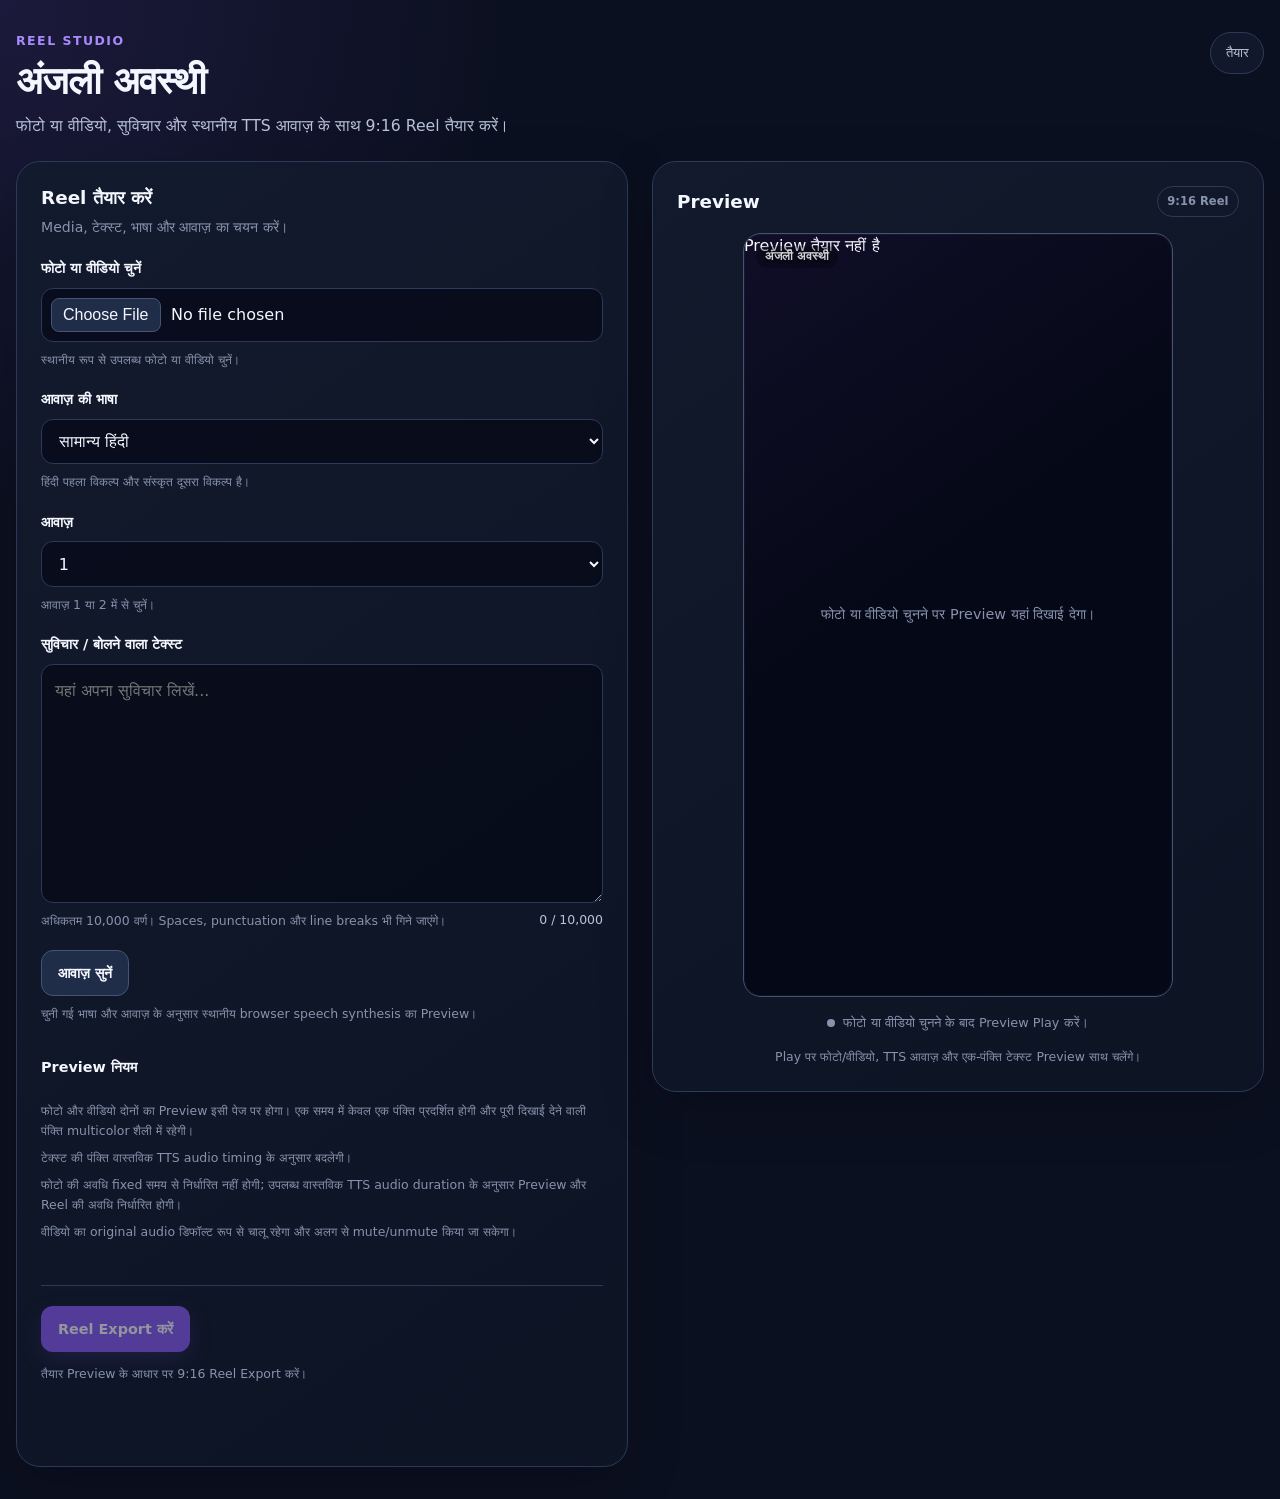
==== commit 14f95231: "Update index.html" ====
--- a/index.html
+++ b/index.html
@@ -10,7 +10,7 @@
 
   <meta
     name="description"
-    content="अंजली अवस्थी Reel Studio — फोटो या वीडियो, टेक्स्ट और स्थानीय आवाज़ के साथ vertical reel preview बनाने का browser-based studio."
+    content="अंजली अवस्थी Reel Studio — फोटो या वीडियो, टेक्स्ट और स्थानीय आवाज़ के साथ vertical reel preview और export बनाने का browser-based studio."
   >
 
   <title>अंजली अवस्थी — Reel Studio</title>
@@ -32,7 +32,7 @@
         </h1>
 
         <p class="app-subtitle">
-          फोटो या वीडियो, सुविचार और स्थानीय TTS आवाज़ के साथ vertical reel तैयार करें।
+          फोटो या वीडियो, सुविचार और स्थानीय TTS आवाज़ के साथ 9:16 Reel तैयार करें।
         </p>
       </div>
 
@@ -64,7 +64,7 @@
             </h2>
 
             <p class="panel-description">
-              Media, टेक्स्ट और आवाज़ का चयन करें।
+              Media, टेक्स्ट, भाषा और आवाज़ का चयन करें।
             </p>
           </div>
         </div>
@@ -109,7 +109,31 @@
             </select>
 
             <p class="field-help">
-              परिणाम आपके browser/system में उपलब्ध voice पर निर्भर करेगा।
+              हिंदी पहला विकल्प और संस्कृत दूसरा विकल्प है।
+            </p>
+          </div>
+
+          <!-- Voice selection -->
+          <div class="field">
+            <label for="voiceSelect">
+              आवाज़
+            </label>
+
+            <select
+              id="voiceSelect"
+              name="voice"
+            >
+              <option value="1">
+                1
+              </option>
+
+              <option value="2">
+                2
+              </option>
+            </select>
+
+            <p class="field-help">
+              आवाज़ 1 या 2 में से चुनें।
             </p>
           </div>
 
@@ -159,7 +183,7 @@
             </div>
 
             <p class="field-help">
-              यह browser की उपलब्ध स्थानीय speech synthesis सुविधा का preview है।
+              चुनी गई भाषा और आवाज़ के अनुसार स्थानीय browser speech synthesis का Preview।
             </p>
           </div>
 
@@ -170,13 +194,22 @@
             </p>
 
             <p class="field-help">
-              फोटो और वीडियो दोनों का Preview इसी पेज पर होगा। Preview में एक समय में
-              केवल एक पंक्ति प्रदर्शित होगी और पूरी पंक्ति multicolor शैली में दिखाई जाएगी।
-            </p>
-
-            <p class="field-help">
-              फोटो की अवधि किसी fixed समय से निर्धारित नहीं होगी। वास्तविक TTS audio
-              duration उपलब्ध होने पर उसी के अनुसार निर्धारित होगी।
+              फोटो और वीडियो दोनों का Preview इसी पेज पर होगा।
+              एक समय में केवल एक पंक्ति प्रदर्शित होगी और पूरी दिखाई देने वाली
+              पंक्ति multicolor शैली में रहेगी।
+            </p>
+
+            <p class="field-help">
+              टेक्स्ट की पंक्ति वास्तविक TTS audio timing के अनुसार बदलेगी।
+            </p>
+
+            <p class="field-help">
+              फोटो की अवधि fixed समय से निर्धारित नहीं होगी; उपलब्ध वास्तविक
+              TTS audio duration के अनुसार Preview और Reel की अवधि निर्धारित होगी।
+            </p>
+
+            <p class="field-help">
+              वीडियो का original audio डिफॉल्ट रूप से चालू रहेगा और अलग से mute/unmute किया जा सकेगा।
             </p>
           </div>
 
@@ -194,7 +227,7 @@
             </div>
 
             <p class="field-help">
-              Export सुविधा वास्तविक audio/video processing तैयार होने के बाद सक्रिय की जाएगी।
+              तैयार Preview के आधार पर 9:16 Reel Export करें।
             </p>
 
             <a
@@ -234,11 +267,11 @@
           </span>
         </div>
 
-        <!-- Preview frame -->
+        <!-- Entire preview frame is the fullscreen target -->
         <div
           id="previewStage"
           class="preview-stage"
-          aria-label="Reel preview"
+          aria-label="9:16 Reel Preview"
         >
 
           <!-- Selected image -->
@@ -277,7 +310,7 @@
             hidden
           ></div>
 
-          <!-- Watermark: intentionally inside previewStage -->
+          <!-- Watermark -->
           <div
             id="watermark"
             class="watermark"
@@ -286,7 +319,42 @@
             अंजली अवस्थी
           </div>
 
-          <!-- Universal Preview Play button -->
+          <!-- Video original-audio control -->
+          <button
+            id="videoAudioButton"
+            class="preview-control-button video-audio-button"
+            type="button"
+            aria-label="वीडियो की मूल आवाज़ बंद करें"
+            aria-pressed="false"
+            title="वीडियो की मूल आवाज़"
+            hidden
+          >
+            <span
+              id="videoAudioIcon"
+              aria-hidden="true"
+            >
+              🔊
+            </span>
+          </button>
+
+          <!-- Fullscreen control for entire preview stage -->
+          <button
+            id="fullscreenButton"
+            class="preview-control-button fullscreen-button"
+            type="button"
+            aria-label="Preview fullscreen करें"
+            title="Fullscreen"
+            hidden
+          >
+            <span
+              id="fullscreenIcon"
+              aria-hidden="true"
+            >
+              ⛶
+            </span>
+          </button>
+
+          <!-- Universal centered Preview Play button -->
           <button
             id="previewPlayButton"
             class="preview-play-button"
@@ -317,6 +385,7 @@
 
         <div class="preview-controls">
           <span
+            id="audioStatus"
             class="audio-status"
             aria-live="polite"
           >
@@ -325,10 +394,10 @@
         </div>
 
         <p class="preview-caption">
-          Play पर फोटो/वीडियो, आवाज़ और एक-पंक्ति टेक्स्ट Preview साथ चलेंगे।
+          Play पर फोटो/वीडियो, TTS आवाज़ और एक-पंक्ति टेक्स्ट Preview साथ चलेंगे।
         </p>
 
-        <!-- Reserved audio element -->
+        <!-- Reserved audio element for local TTS playback -->
         <audio
           id="ttsAudio"
           preload="metadata"
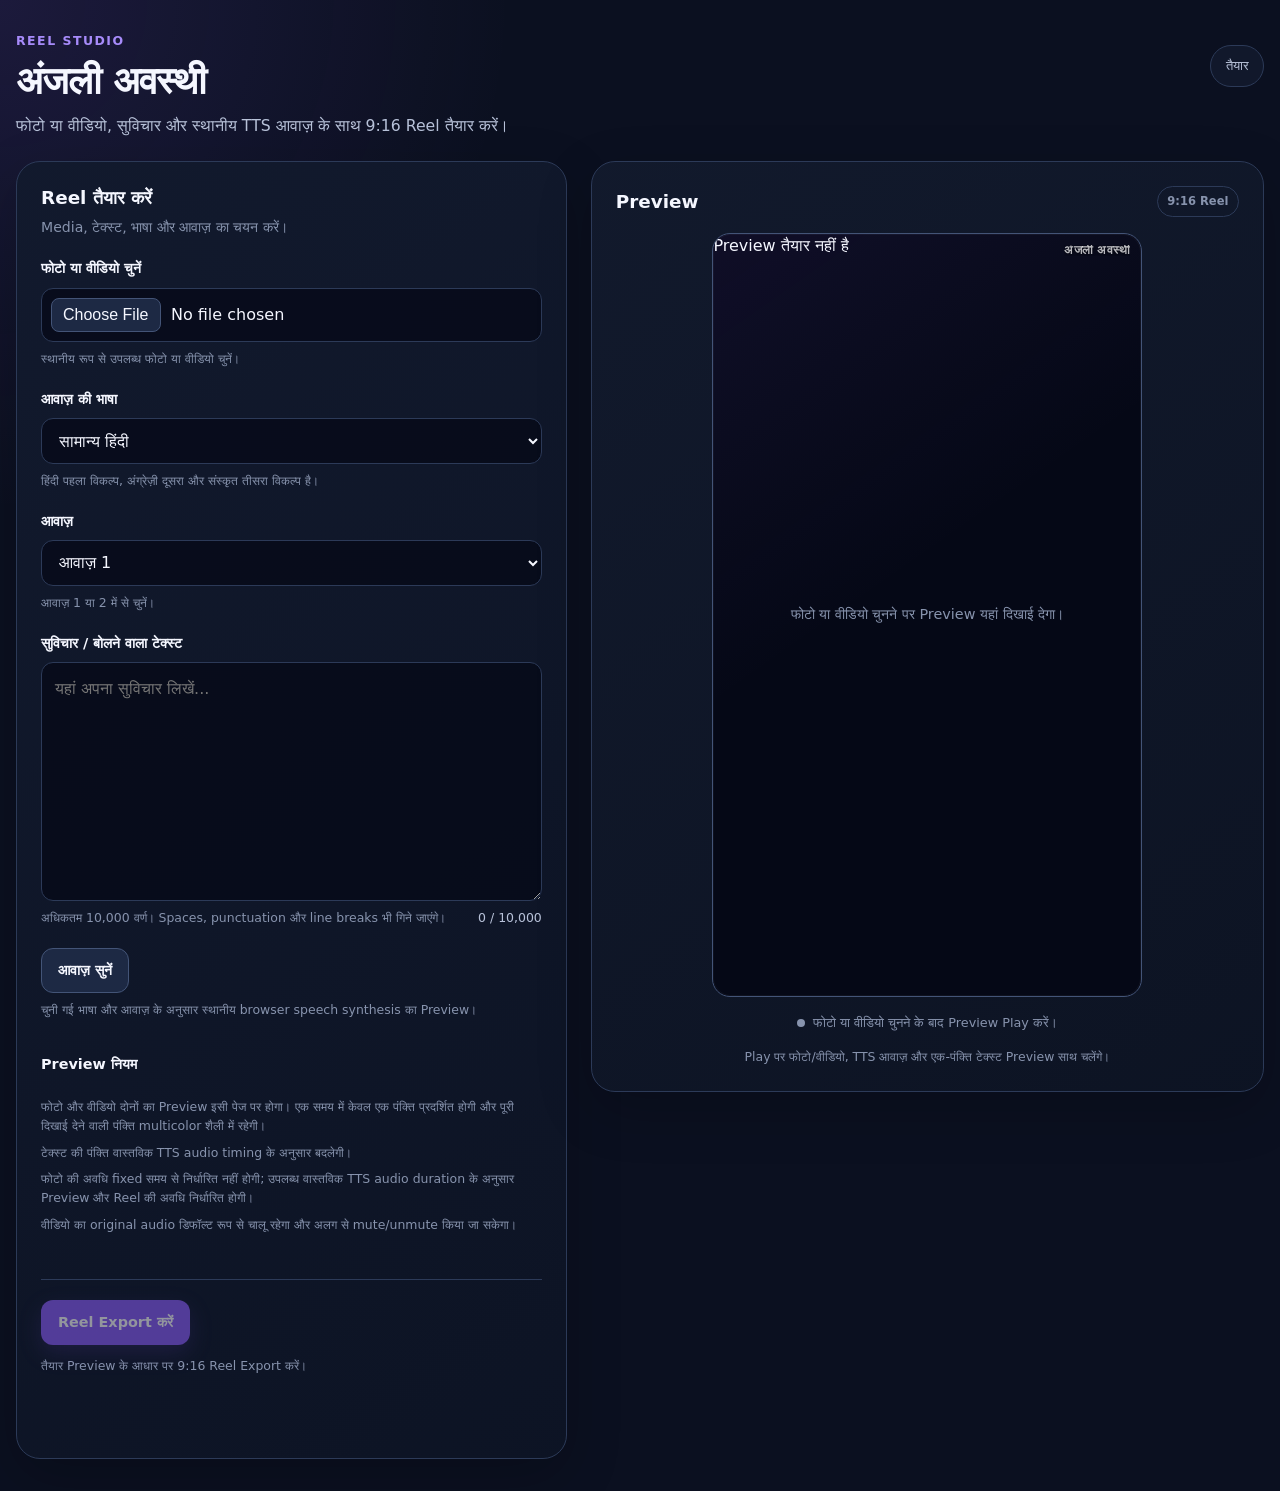
==== commit d0f26f97: "Update index.html" ====
--- a/index.html
+++ b/index.html
@@ -102,14 +102,16 @@
               <option value="hi-IN">
                 सामान्य हिंदी
               </option>
-
+              <option value="en-IN">
+                सामान्य अंग्रेज़ी
+              </option>
               <option value="sa-IN">
                 सामान्य संस्कृत
               </option>
             </select>
 
             <p class="field-help">
-              हिंदी पहला विकल्प और संस्कृत दूसरा विकल्प है।
+              हिंदी पहला विकल्प, अंग्रेज़ी दूसरा और संस्कृत तीसरा विकल्प है।
             </p>
           </div>
 
@@ -124,11 +126,11 @@
               name="voice"
             >
               <option value="1">
-                1
+                आवाज़ 1
               </option>
 
               <option value="2">
-                2
+                आवाज़ 2
               </option>
             </select>
 
--- a/styles.css
+++ b/styles.css
@@ -1,39 +1,40 @@
 /* =========================================================
    Anjali Awasthi Reel Studio
-   Single-page responsive reel studio
+   Global single-page studio styles
    ========================================================= */
-
-/* ---------- Design tokens ---------- */
 
 :root {
   color-scheme: dark;
-
-  --color-background: #0b1020;
-  --color-surface: #121a2d;
-  --color-surface-soft: #18223a;
-  --color-surface-raised: #202d49;
-
-  --color-border: #2c3a58;
-  --color-border-strong: #435477;
-
-  --color-text: #f5f7ff;
-  --color-text-soft: #b8c2d9;
-  --color-text-muted: #8793ad;
-
-  --color-primary: #8b5cf6;
-  --color-primary-hover: #a78bfa;
-  --color-primary-text: #ffffff;
-
-  --color-success: #34d399;
-  --color-warning: #fbbf24;
-  --color-danger: #fb7185;
-
-  --color-preview-background: #050816;
-
-  --radius-small: 8px;
-  --radius-medium: 12px;
-  --radius-large: 18px;
-  --radius-extra-large: 24px;
+  font-family:
+    Inter, ui-sans-serif, system-ui, -apple-system, BlinkMacSystemFont,
+    "Segoe UI", sans-serif;
+
+  --bg: #0b1020;
+  --surface: #121a2d;
+  --surface-soft: #18223a;
+  --surface-raised: #1d2944;
+  --border: #2c3a58;
+  --border-strong: #435477;
+
+  --text: #f5f7ff;
+  --text-soft: #b8c2d9;
+  --text-muted: #8793ad;
+
+  --primary: #8b5cf6;
+  --primary-hover: #a78bfa;
+  --primary-contrast: #ffffff;
+
+  --success: #34d399;
+  --warning: #fbbf24;
+  --danger: #fb7185;
+
+  --preview-bg: #050816;
+  --overlay-shadow: 0 3px 18px rgba(0, 0, 0, 0.55);
+
+  --radius-sm: 8px;
+  --radius-md: 12px;
+  --radius-lg: 18px;
+  --radius-xl: 24px;
 
   --space-1: 0.25rem;
   --space-2: 0.5rem;
@@ -42,12 +43,9 @@
   --space-5: 1.25rem;
   --space-6: 1.5rem;
   --space-8: 2rem;
-
-  --shadow-panel: 0 18px 55px rgba(0, 0, 0, 0.2);
-  --shadow-overlay: 0 3px 18px rgba(0, 0, 0, 0.55);
-}
-
-/* ---------- Base reset ---------- */
+}
+
+/* ---------- Base ---------- */
 
 *,
 *::before,
@@ -57,7 +55,7 @@
 
 html {
   min-width: 320px;
-  background: var(--color-background);
+  background: var(--bg);
 }
 
 body {
@@ -65,21 +63,9 @@
   min-height: 100vh;
   margin: 0;
   background:
-    radial-gradient(
-      circle at top left,
-      rgba(139, 92, 246, 0.13),
-      transparent 32rem
-    ),
-    var(--color-background);
-  color: var(--color-text);
-  font-family:
-    Inter,
-    ui-sans-serif,
-    system-ui,
-    -apple-system,
-    BlinkMacSystemFont,
-    "Segoe UI",
-    sans-serif;
+    radial-gradient(circle at top left, rgba(139, 92, 246, 0.13), transparent 32rem),
+    var(--bg);
+  color: var(--text);
   line-height: 1.5;
 }
 
@@ -141,7 +127,7 @@
 
 .app-kicker {
   margin: 0 0 var(--space-2);
-  color: var(--color-primary-hover);
+  color: var(--primary-hover);
   font-size: 0.78rem;
   font-weight: 700;
   letter-spacing: 0.12em;
@@ -150,7 +136,7 @@
 
 .app-title {
   margin: 0;
-  color: var(--color-text);
+  color: var(--text);
   font-size: clamp(1.65rem, 3vw, 2.5rem);
   line-height: 1.12;
   letter-spacing: -0.03em;
@@ -159,37 +145,27 @@
 .app-subtitle {
   max-width: 680px;
   margin: var(--space-3) 0 0;
-  color: var(--color-text-soft);
+  color: var(--text-soft);
   font-size: 0.98rem;
 }
 
 .app-status {
   flex: 0 0 auto;
   max-width: 280px;
-  margin: 0;
   padding: 0.65rem 0.9rem;
-  border: 1px solid var(--color-border);
+  border: 1px solid var(--border);
   border-radius: 999px;
   background: rgba(18, 26, 45, 0.85);
-  color: var(--color-text-soft);
+  color: var(--text-soft);
   font-size: 0.8rem;
   text-align: center;
 }
 
-/* ---------- Single-page main layout ---------- */
-
-/*
-  Desktop:
-  Editor remains on the left.
-  Preview remains on the right, at the same vertical level.
-
-  Mobile:
-  The two panels stack only because of limited screen width.
-*/
+/* ---------- Main single-page layout ---------- */
 
 .studio-layout {
   display: grid;
-  grid-template-columns: minmax(0, 1fr) minmax(360px, 1fr);
+  grid-template-columns: minmax(0, 0.9fr) minmax(320px, 1.1fr);
   align-items: start;
   gap: var(--space-6);
 }
@@ -197,15 +173,14 @@
 .editor-panel,
 .preview-panel {
   min-width: 0;
-  border: 1px solid var(--color-border);
-  border-radius: var(--radius-extra-large);
-  background:
-    linear-gradient(
-      145deg,
-      rgba(18, 26, 45, 0.98),
-      rgba(13, 20, 36, 0.98)
-    );
-  box-shadow: var(--shadow-panel);
+  border: 1px solid var(--border);
+  border-radius: var(--radius-xl);
+  background: linear-gradient(
+    145deg,
+    rgba(18, 26, 45, 0.98),
+    rgba(13, 20, 36, 0.98)
+  );
+  box-shadow: 0 18px 55px rgba(0, 0, 0, 0.2);
 }
 
 .editor-panel {
@@ -217,8 +192,6 @@
   top: 1rem;
   padding: clamp(1rem, 2vw, 1.5rem);
 }
-
-/* ---------- Panel headings ---------- */
 
 .panel-heading {
   display: flex;
@@ -236,11 +209,11 @@
 
 .panel-description {
   margin: var(--space-2) 0 0;
-  color: var(--color-text-muted);
+  color: var(--text-muted);
   font-size: 0.88rem;
 }
 
-/* ---------- Form structure ---------- */
+/* ---------- Form controls ---------- */
 
 .control-stack {
   display: grid;
@@ -250,7 +223,6 @@
 .field {
   display: grid;
   gap: var(--space-2);
-  min-width: 0;
 }
 
 .field-row {
@@ -261,19 +233,16 @@
 
 .field-label,
 .field > label {
-  color: var(--color-text);
+  color: var(--text);
   font-size: 0.9rem;
   font-weight: 700;
 }
 
 .field-help {
   margin: 0;
-  color: var(--color-text-muted);
+  color: var(--text-muted);
   font-size: 0.78rem;
-  line-height: 1.55;
-}
-
-/* ---------- Inputs ---------- */
+}
 
 .field input[type="file"],
 .field input[type="number"],
@@ -282,10 +251,10 @@
 .field select,
 .field textarea {
   width: 100%;
-  border: 1px solid var(--color-border);
-  border-radius: var(--radius-medium);
+  border: 1px solid var(--border);
+  border-radius: var(--radius-md);
   background: rgba(5, 8, 22, 0.7);
-  color: var(--color-text);
+  color: var(--text);
   transition:
     border-color 160ms ease,
     background-color 160ms ease,
@@ -303,8 +272,8 @@
 
 .field textarea {
   min-height: 180px;
+  resize: vertical;
   padding: 0.8rem;
-  resize: vertical;
   line-height: 1.65;
 }
 
@@ -315,23 +284,23 @@
 .field input[type="file"]::file-selector-button {
   margin-right: 0.65rem;
   padding: 0.45rem 0.7rem;
-  border: 1px solid var(--color-border-strong);
-  border-radius: var(--radius-small);
-  background: var(--color-surface-raised);
-  color: var(--color-text);
+  border: 1px solid var(--border-strong);
+  border-radius: var(--radius-sm);
+  background: var(--surface-raised);
+  color: var(--text);
   cursor: pointer;
 }
 
 .field input:hover,
 .field select:hover,
 .field textarea:hover {
-  border-color: var(--color-border-strong);
+  border-color: var(--border-strong);
 }
 
 .field input:focus,
 .field select:focus,
 .field textarea:focus {
-  border-color: var(--color-primary-hover);
+  border-color: var(--primary-hover);
   background: rgba(5, 8, 22, 0.9);
   box-shadow: 0 0 0 3px rgba(139, 92, 246, 0.16);
   outline: none;
@@ -339,20 +308,40 @@
 
 .textarea-meta {
   display: flex;
-  align-items: flex-start;
+  align-items: center;
   justify-content: space-between;
   gap: var(--space-3);
+  color: var(--text-muted);
+  font-size: 0.78rem;
 }
 
 .char-count {
-  flex: 0 0 auto;
-  color: var(--color-text-soft);
-  font-size: 0.78rem;
+  color: var(--text-soft);
   font-variant-numeric: tabular-nums;
   white-space: nowrap;
 }
 
-/* ---------- Action buttons ---------- */
+.range-row {
+  display: grid;
+  grid-template-columns: minmax(0, 1fr) auto;
+  align-items: center;
+  gap: var(--space-3);
+}
+
+input[type="range"] {
+  width: 100%;
+  accent-color: var(--primary);
+}
+
+.range-value {
+  min-width: 4rem;
+  color: var(--text-soft);
+  font-size: 0.85rem;
+  text-align: right;
+  font-variant-numeric: tabular-nums;
+}
+
+/* ---------- Buttons ---------- */
 
 .action-row {
   display: flex;
@@ -368,7 +357,7 @@
   gap: 0.5rem;
   padding: 0.7rem 1rem;
   border: 1px solid transparent;
-  border-radius: var(--radius-medium);
+  border-radius: var(--radius-md);
   font-size: 0.9rem;
   font-weight: 750;
   line-height: 1;
@@ -389,35 +378,41 @@
 }
 
 .button-primary {
-  background: var(--color-primary);
-  color: var(--color-primary-text);
+  background: var(--primary);
+  color: var(--primary-contrast);
   box-shadow: 0 8px 22px rgba(139, 92, 246, 0.22);
 }
 
 .button-primary:not(:disabled):hover {
-  background: var(--color-primary-hover);
+  background: var(--primary-hover);
 }
 
 .button-secondary {
-  border-color: var(--color-border-strong);
-  background: var(--color-surface-raised);
-  color: var(--color-text);
+  border-color: var(--border-strong);
+  background: var(--surface-raised);
+  color: var(--text);
 }
 
 .button-secondary:not(:disabled):hover {
-  border-color: var(--color-primary-hover);
+  border-color: var(--primary-hover);
   background: #273555;
 }
 
 .button-ghost {
-  border-color: var(--color-border);
+  border-color: var(--border);
   background: transparent;
-  color: var(--color-text-soft);
+  color: var(--text-soft);
 }
 
 .button-ghost:not(:disabled):hover {
-  border-color: var(--color-border-strong);
-  color: var(--color-text);
+  border-color: var(--border-strong);
+  color: var(--text);
+}
+
+.button-danger {
+  border-color: rgba(251, 113, 133, 0.35);
+  background: rgba(251, 113, 133, 0.12);
+  color: #fecdd3;
 }
 
 /* ---------- Messages ---------- */
@@ -425,23 +420,23 @@
 .message {
   min-height: 1.4rem;
   margin: var(--space-4) 0 0;
-  color: var(--color-text-soft);
+  color: var(--text-soft);
   font-size: 0.85rem;
 }
 
 .message.is-success {
-  color: var(--color-success);
+  color: var(--success);
 }
 
 .message.is-warning {
-  color: var(--color-warning);
+  color: var(--warning);
 }
 
 .message.is-error {
-  color: var(--color-danger);
-}
-
-/* ---------- Preview header ---------- */
+  color: var(--danger);
+}
+
+/* ---------- Preview ---------- */
 
 .preview-heading {
   display: flex;
@@ -458,15 +453,13 @@
 
 .preview-badge {
   padding: 0.35rem 0.6rem;
-  border: 1px solid var(--color-border);
+  border: 1px solid var(--border);
   border-radius: 999px;
-  color: var(--color-text-muted);
+  color: var(--text-muted);
   font-size: 0.72rem;
   font-weight: 700;
   white-space: nowrap;
 }
-
-/* ---------- 9:16 Preview stage ---------- */
 
 .preview-stage {
   position: relative;
@@ -474,15 +467,11 @@
   aspect-ratio: 9 / 16;
   margin: 0 auto;
   overflow: hidden;
-  border: 1px solid var(--color-border-strong);
-  border-radius: var(--radius-large);
+  border: 1px solid var(--border-strong);
+  border-radius: var(--radius-lg);
   background:
-    linear-gradient(
-      145deg,
-      rgba(139, 92, 246, 0.08),
-      transparent 45%
-    ),
-    var(--color-preview-background);
+    linear-gradient(145deg, rgba(139, 92, 246, 0.08), transparent 45%),
+    var(--preview-bg);
   isolation: isolate;
 }
 
@@ -490,10 +479,10 @@
   position: absolute;
   inset: 0;
   z-index: 3;
+  pointer-events: none;
   border: 1px solid rgba(255, 255, 255, 0.04);
   border-radius: inherit;
   content: "";
-  pointer-events: none;
 }
 
 .preview-media {
@@ -503,7 +492,7 @@
   width: 100%;
   height: 100%;
   object-fit: cover;
-  background: var(--color-preview-background);
+  background: var(--preview-bg);
 }
 
 .preview-media[hidden] {
@@ -517,7 +506,7 @@
   display: grid;
   place-items: center;
   padding: var(--space-6);
-  color: var(--color-text-muted);
+  color: var(--text-muted);
   font-size: 0.9rem;
   text-align: center;
 }
@@ -526,65 +515,124 @@
   display: none;
 }
 
-/* ---------- One-line text overlay ---------- */
-
-/*
-  The Preview text is intentionally limited to one line.
-  JavaScript will control which text segment is currently shown.
-*/
-
 .text-overlay {
   position: absolute;
-  right: 0.75rem;
+  right: 1rem;
   bottom: 14%;
-  left: 0.75rem;
+  left: 1rem;
   z-index: 4;
   display: block;
   overflow: hidden;
   color: #ffffff;
-  font-size: clamp(0.95rem, 3.2vw, 1.5rem);
+  font-size: clamp(1rem, 3.5vw, 1.55rem);
   font-weight: 800;
   line-height: 1.25;
   text-align: center;
-  text-shadow: var(--shadow-overlay);
+  text-shadow: var(--overlay-shadow);
   white-space: nowrap;
   text-overflow: clip;
   overflow-wrap: normal;
-  word-break: keep-all;
+  word-break: normal;
 }
 
 .text-overlay[hidden] {
   display: none;
 }
 
-/*
-  The complete visible line is multicolor.
-  There is intentionally no special color treatment
-  for only the currently spoken word.
-*/
+/* ---------- Per-word multicolor chain ---------- */
 
 .multicolor-text {
-  color: transparent;
-  background:
-    linear-gradient(
-      90deg,
-      #ff6b6b 0%,
-      #ffd166 22%,
-      #06d6a0 45%,
-      #4cc9f0 68%,
-      #c77dff 100%
-    );
-  -webkit-background-clip: text;
-  background-clip: text;
-}
-
-/* ---------- Universal Preview Play button ---------- */
-
-/*
-  This button is used for both photo and video.
-  Its visibility is controlled by app.js.
-  CSS does not hide it based on media type.
-*/
+  color: #ffffff;
+}
+
+.multicolor-text span {
+  display: inline;
+}
+
+.word-color-1 {
+  color: #ff6b6b;
+}
+
+.word-color-2 {
+  color: #ffd166;
+}
+
+.word-color-3 {
+  color: #06d6a0;
+}
+
+.word-color-4 {
+  color: #4cc9f0;
+}
+
+.word-color-5 {
+  color: #c77dff;
+}
+
+.word-color-6 {
+  color: #ff8fab;
+}
+
+/* ---------- Preview controls ---------- */
+
+.preview-control-button {
+  position: absolute;
+  top: 0.75rem;
+  z-index: 9;
+  display: inline-grid;
+  width: 2.65rem;
+  height: 2.65rem;
+  place-items: center;
+  border: 1px solid rgba(255, 255, 255, 0.28);
+  border-radius: 50%;
+  background: rgba(5, 8, 22, 0.7);
+  color: #ffffff;
+  box-shadow: 0 8px 20px rgba(0, 0, 0, 0.28);
+  backdrop-filter: blur(10px);
+  transition:
+    background-color 160ms ease,
+    border-color 160ms ease,
+    transform 160ms ease;
+}
+
+.preview-control-button:hover {
+  border-color: rgba(255, 255, 255, 0.65);
+  background: rgba(139, 92, 246, 0.82);
+  transform: translateY(-1px);
+}
+
+.preview-control-button:active {
+  transform: translateY(0) scale(0.97);
+}
+
+.preview-control-button[hidden] {
+  display: none;
+}
+
+.video-audio-button {
+  left: 0.75rem;
+}
+
+.fullscreen-button {
+  right: 0.75rem;
+  top: auto;
+  bottom: 0.75rem;
+}
+
+.preview-control-button span {
+  line-height: 1;
+  font-size: 1rem;
+}
+
+
+.preview-controls {
+  display: flex;
+  align-items: center;
+  justify-content: center;
+  flex-wrap: wrap;
+  gap: var(--space-3);
+  margin-top: var(--space-4);
+}
 
 .preview-play-button {
   position: absolute;
@@ -629,79 +677,64 @@
   line-height: 1;
 }
 
-/* ---------- Preview state and caption ---------- */
-
-.preview-controls {
+.preview-caption {
+  margin: var(--space-4) 0 0;
+  color: var(--text-muted);
+  font-size: 0.78rem;
+  text-align: center;
+}
+
+/* ---------- Watermark ---------- */
+
+.watermark {
+  position: absolute;
+  top: 0.7rem;
+  right: 0.7rem;
+  z-index: 5;
+  max-width: calc(100% - 1.4rem);
+  overflow: hidden;
+  color: rgba(255, 255, 255, 0.72);
+  font-size: clamp(0.55rem, 1.7vw, 0.72rem);
+  font-weight: 600;
+  letter-spacing: 0.02em;
+  line-height: 1;
+  text-overflow: ellipsis;
+  text-shadow: 0 1px 5px rgba(0, 0, 0, 0.7);
+  white-space: nowrap;
+}
+
+/* ---------- Audio and export area ---------- */
+
+.audio-status {
   display: flex;
   align-items: center;
-  justify-content: center;
-  flex-wrap: wrap;
-  gap: var(--space-3);
-  margin-top: var(--space-4);
-}
-
-.audio-status {
-  display: inline-flex;
-  align-items: center;
   gap: var(--space-2);
-  color: var(--color-text-muted);
+  color: var(--text-muted);
   font-size: 0.8rem;
-  text-align: center;
 }
 
 .audio-status::before {
   width: 0.5rem;
   height: 0.5rem;
-  flex: 0 0 0.5rem;
   border-radius: 50%;
-  background: var(--color-text-muted);
+  background: var(--text-muted);
   content: "";
 }
 
 .audio-status.is-ready {
-  color: var(--color-success);
+  color: var(--success);
 }
 
 .audio-status.is-ready::before {
-  background: var(--color-success);
-}
-
-.preview-caption {
-  margin: var(--space-4) 0 0;
-  color: var(--color-text-muted);
-  font-size: 0.78rem;
-  text-align: center;
-}
-
-/* ---------- Watermark ---------- */
-
-.watermark {
-  position: absolute;
-  top: 0.75rem;
-  left: 0.75rem;
-  z-index: 5;
-
-  color: rgba(255, 255, 255, 0.82);
-  font-size: 0.72rem;
-  font-weight: 600;
-  line-height: 1.2;
-  white-space: nowrap;
-
-  padding: 0.25rem 0.55rem;
-  border-radius: 999px;
-  background: rgba(0, 0, 0, 0.28);
-  text-shadow: 0 1px 3px rgba(0, 0, 0, 0.45);
-
-  pointer-events: none;
-}
-/* ---------- Export area ---------- */
+  background: var(--success);
+}
 
 .export-area {
   display: grid;
   gap: var(--space-3);
   margin-top: var(--space-6);
   padding-top: var(--space-5);
-  border-top: 1px solid var(--color-border);
+  border-top: 1px solid var(--border);
 }
 
 .download-link {
@@ -711,7 +744,7 @@
   min-height: 2.85rem;
   padding: 0.7rem 1rem;
   border: 1px solid rgba(52, 211, 153, 0.35);
-  border-radius: var(--radius-medium);
+  border-radius: var(--radius-md);
   background: rgba(52, 211, 153, 0.12);
   color: #a7f3d0;
   font-size: 0.9rem;
@@ -730,7 +763,7 @@
 }
 
 .is-muted {
-  color: var(--color-text-muted);
+  color: var(--text-muted);
 }
 
 .visually-hidden {
@@ -745,14 +778,9 @@
   border: 0 !important;
 }
 
-/* ---------- Responsive behavior ---------- */
-
-/*
-  Keep the two panels side by side at desktop widths.
-  Stack only when the available width is insufficient.
-*/
-
-@media (max-width: 900px) {
+/* ---------- Responsive layout ---------- */
+
+@media (max-width: 980px) {
   .studio-layout {
     grid-template-columns: minmax(0, 1fr);
   }
@@ -762,7 +790,7 @@
   }
 
   .preview-stage {
-    width: min(100%, 430px);
+    width: min(100%, 420px);
   }
 }
 
@@ -784,7 +812,7 @@
 
   .editor-panel,
   .preview-panel {
-    border-radius: var(--radius-large);
+    border-radius: var(--radius-lg);
     padding: 1rem;
   }
 
@@ -793,9 +821,9 @@
   }
 
   .text-overlay {
-    right: 0.55rem;
-    left: 0.55rem;
-    font-size: clamp(0.8rem, 4.4vw, 1.15rem);
+    right: 0.65rem;
+    left: 0.65rem;
+    font-size: clamp(0.85rem, 4.6vw, 1.2rem);
   }
 
   .preview-play-button {
@@ -818,3 +846,35 @@
     animation-iteration-count: 1 !important;
   }
 }
+
+
+/* ---------- Fullscreen preview ---------- */
+
+.preview-stage:fullscreen {
+  width: 100vw;
+  height: 100vh;
+  max-width: none;
+  aspect-ratio: auto;
+  border: 0;
+  border-radius: 0;
+}
+
+.preview-stage:-webkit-full-screen {
+  width: 100vw;
+  height: 100vh;
+  max-width: none;
+  aspect-ratio: auto;
+  border: 0;
+  border-radius: 0;
+}
+
+.preview-stage:fullscreen .text-overlay,
+.preview-stage:-webkit-full-screen .text-overlay {
+  font-size: clamp(1.25rem, 4.2vw, 3rem);
+}
+
+.preview-stage:fullscreen .watermark,
+.preview-stage:-webkit-full-screen .watermark {
+  top: 1rem;
+  right: 1rem;
+}
